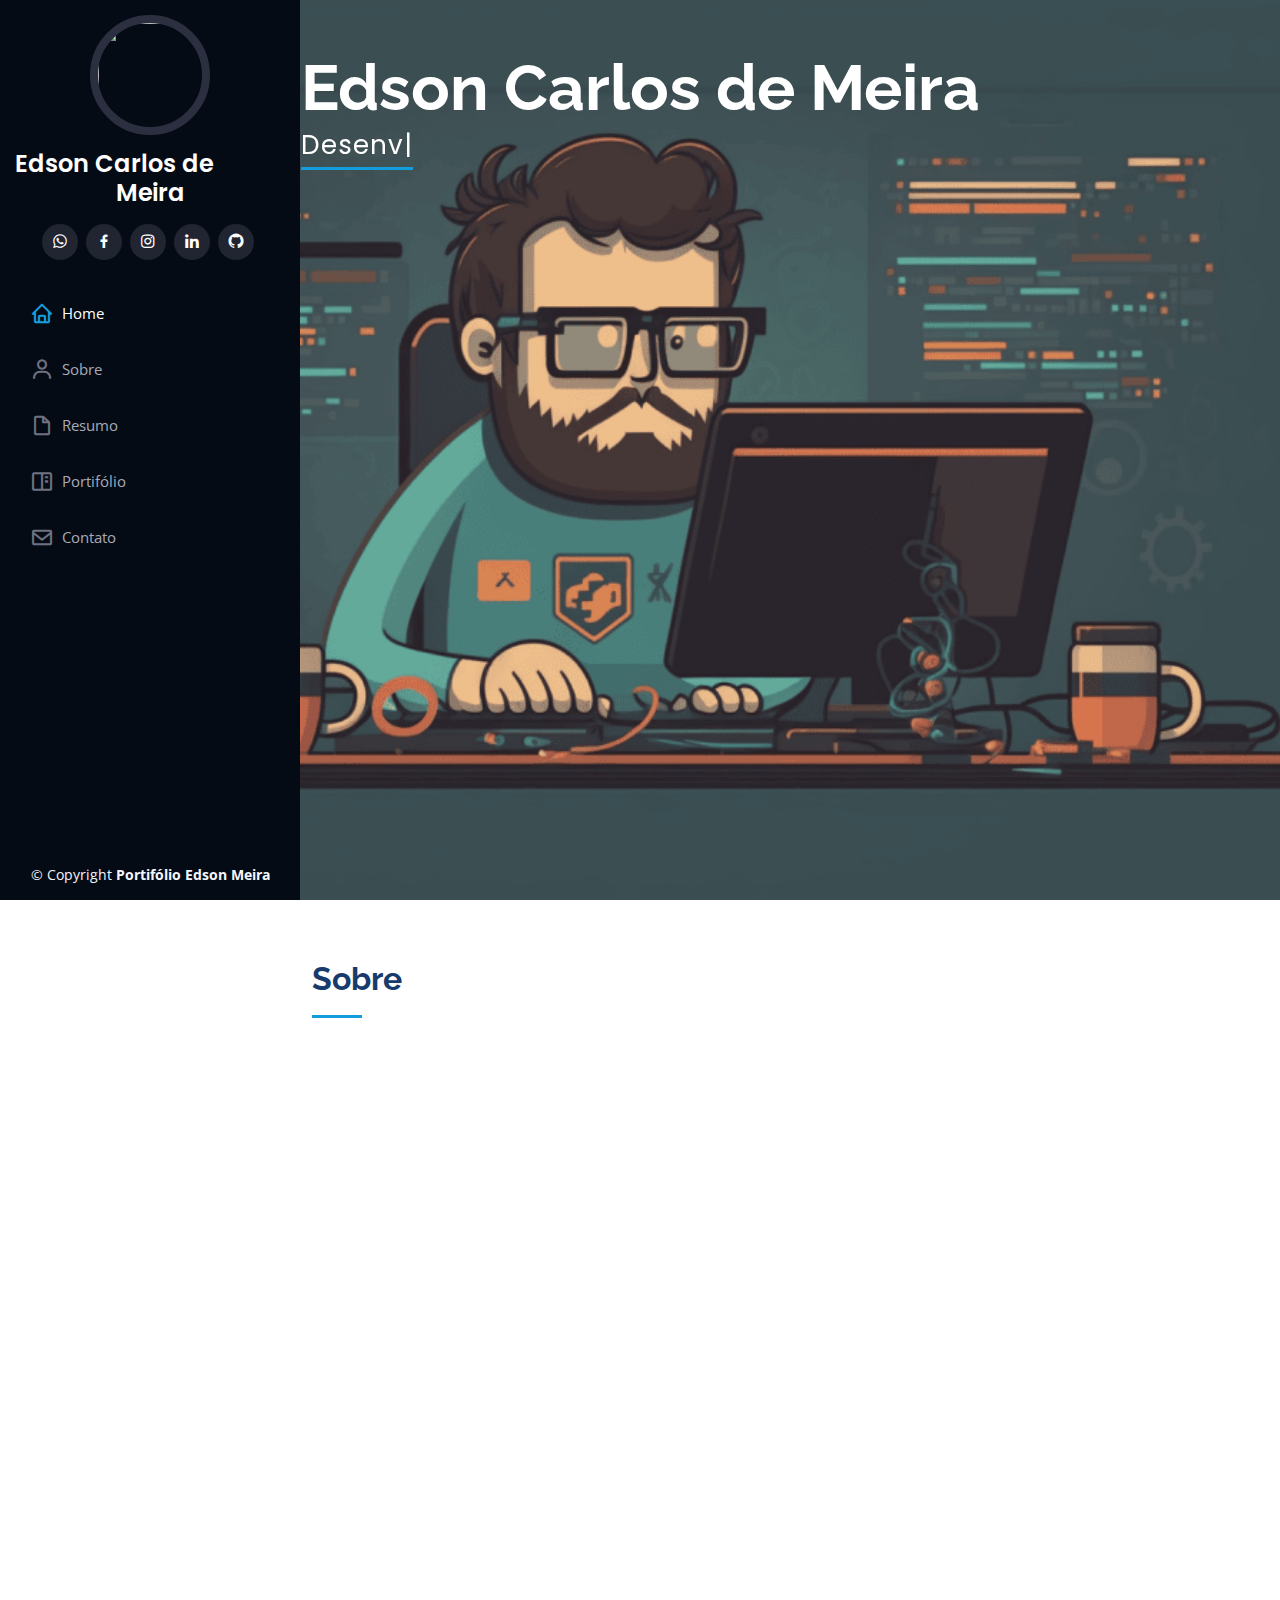
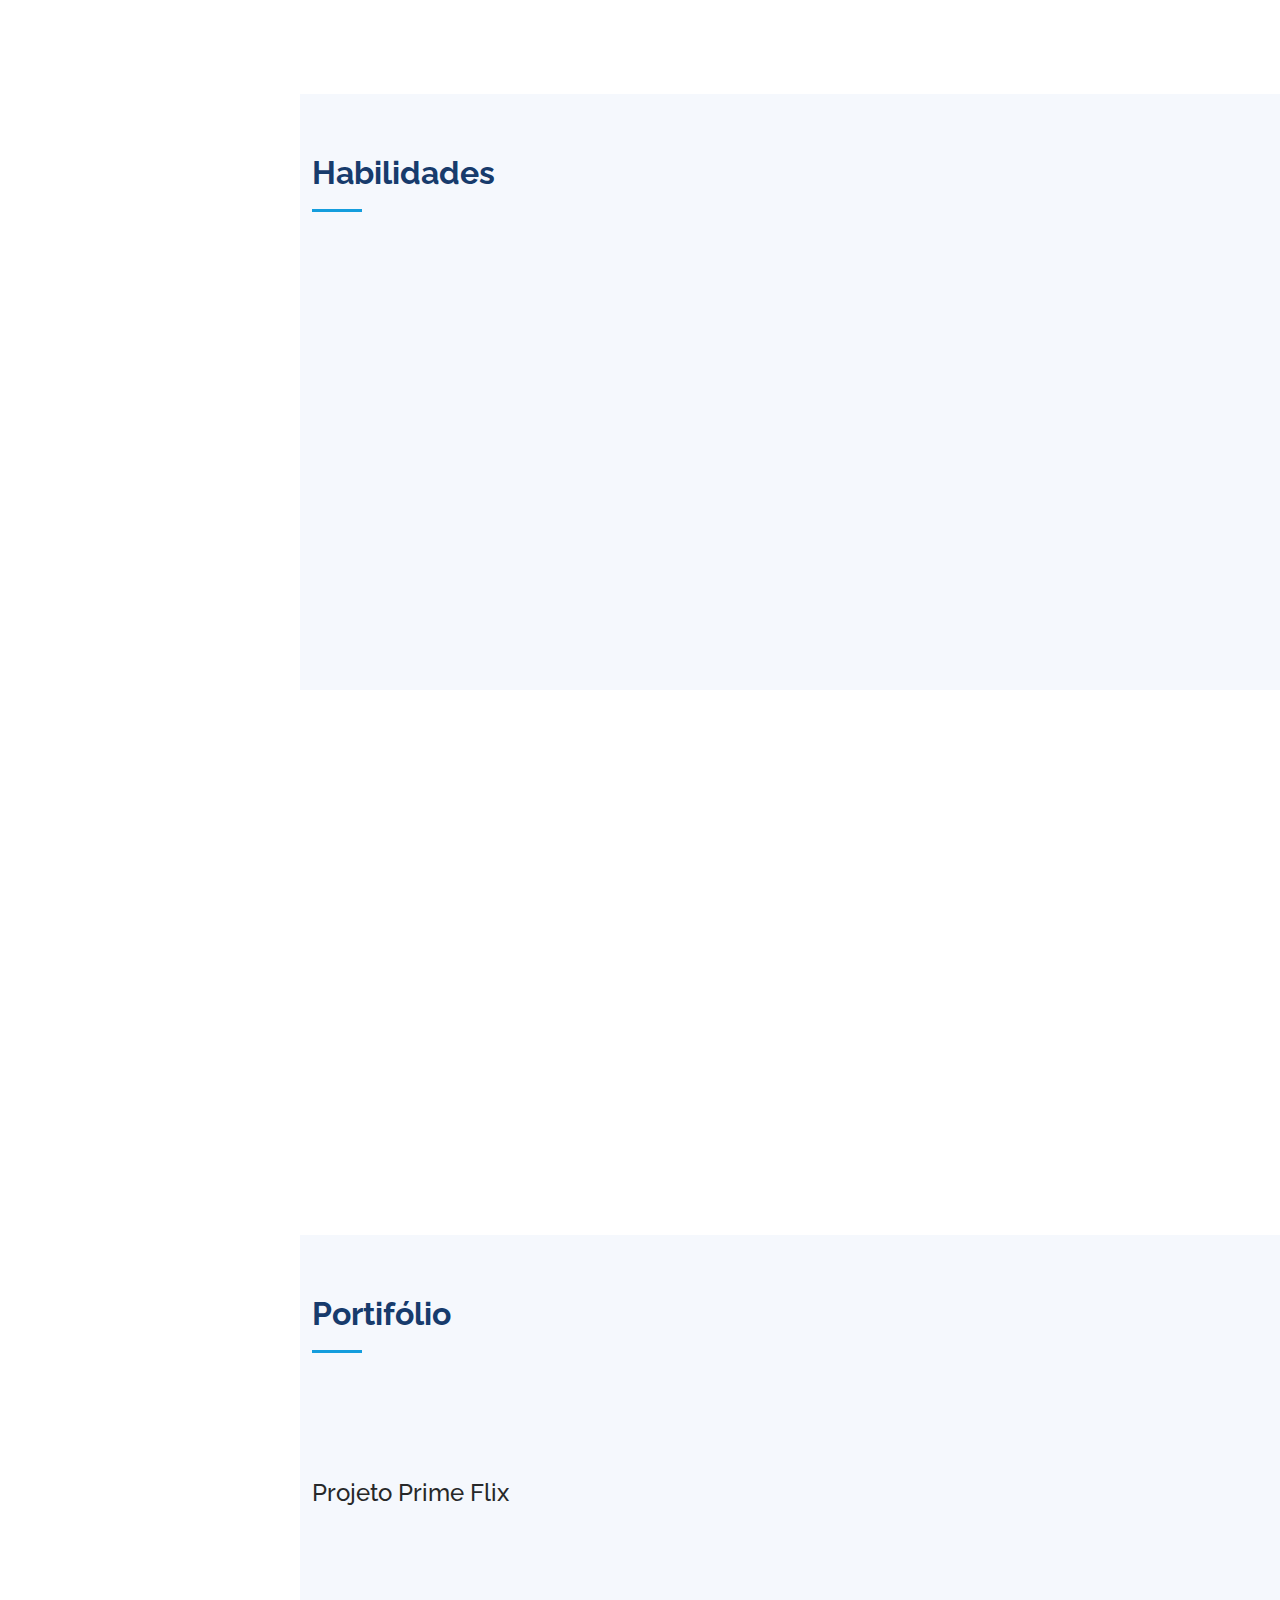
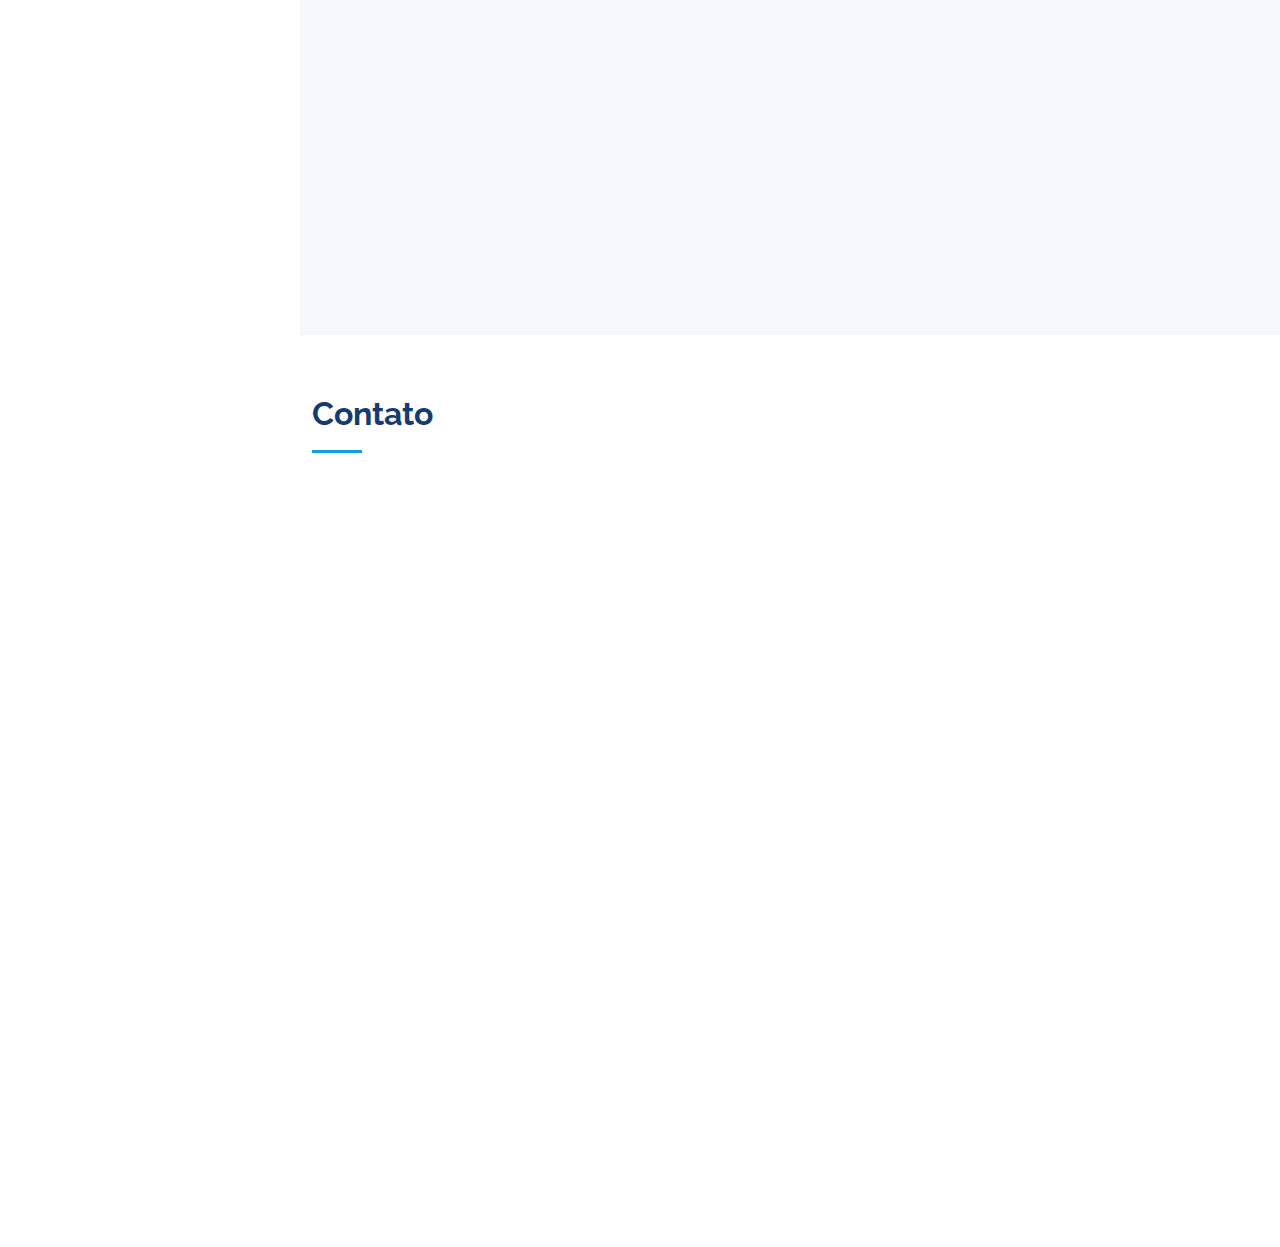
==== index.html @ d5e9c01f "Ajustes em textos" ====
<!DOCTYPE html>
<html lang="pt-br">

<head>
  <meta charset="utf-8">
  <meta content="width=device-width, initial-scale=1.0" name="viewport">

  <title>iPortifólio Bootstrap Template - Index</title>
  <meta content="" name="description">
  <meta content="" name="keywords">

  <!-- Favicons -->
  <link href="assets/img/favicon.png" rel="icon">
  <link href="assets/img/apple-touch-icon.png" rel="apple-touch-icon">

  <!-- Google Fonts -->
  <link
    href="https://fonts.googleapis.com/css?family=Open+Sans:300,300i,400,400i,600,600i,700,700i|Raleway:300,300i,400,400i,500,500i,600,600i,700,700i|Poppins:300,300i,400,400i,500,500i,600,600i,700,700i"
    rel="stylesheet">
  <link rel="stylesheet" href="https://maxcdn.bootstrapcdn.com/bootstrap/4.5.2/css/bootstrap.min.css">
  <link rel="stylesheet" href="https://cdnjs.cloudflare.com/ajax/libs/font-awesome/6.0.0-beta3/css/all.min.css"
    integrity="sha512-Wxgt1dE8tW5HxjRQQT/0wlGRUhC/4P5EAz/dEeFU/E9jMtEKKzZ7oqyf4aXfcO+q/UHGRXW9tPmjA4zDsJND0A=="
    crossorigin="anonymous" />

  <script src="https://code.jquery.com/jquery-3.5.1.slim.min.js"></script>
  <script src="https://cdn.jsdelivr.net/npm/@popperjs/core@2.9.2/dist/umd/popper.min.js"></script>
  <script src="https://stackpath.bootstrapcdn.com/bootstrap/4.5.2/js/bootstrap.min.js"></script>

  <!-- Vendor CSS Files -->
  <link href="assets/vendor/aos/aos.css" rel="stylesheet">
  <link href="assets/vendor/bootstrap/css/bootstrap.min.css" rel="stylesheet">
  <link href="assets/vendor/bootstrap-icons/bootstrap-icons.css" rel="stylesheet">
  <link href="assets/vendor/boxicons/css/boxicons.min.css" rel="stylesheet">
  <link href="assets/vendor/glightbox/css/glightbox.min.css" rel="stylesheet">
  <link href="assets/vendor/swiper/swiper-bundle.min.css" rel="stylesheet">
  <link rel="stylesheet" href="https://cdnjs.cloudflare.com/ajax/libs/font-awesome/6.0.0-beta3/css/all.min.css"
    integrity="sha512-Wxgt1dE8tW5HxjRQQT/0wlGRUhC/4P5EAz/dEeFU/E9jMtEKKzZ7oqyf4aXfcO+q/UHGRXW9tPmjA4zDsJND0A=="
    crossorigin="anonymous" />

  <!-- Template Main CSS File -->
  <link href="assets/css/style.css" rel="stylesheet">

  <!-- =======================================================
  * Template Name: iPortifólio
  * Updated: Mar 10 2023 with Bootstrap v5.2.3
  * Template URL: https://bootstrapmade.com/iportfolio-bootstrap-portfolio-websites-template/
  * Author: BootstrapMade.com
  * License: https://bootstrapmade.com/license/
  ======================================================== -->
</head>

<body>

  <!-- ======= Mobile nav toggle button ======= -->
  <i class="bi bi-list mobile-nav-toggle d-xl-none"></i>

  <!-- ======= Header ======= -->
  <header id="header">
    <div class="d-flex flex-column">

      <div class="profile">
        <a href="index.html">
          <img src="assets/img/profile-img.jpg" alt="" class="img-fluid rounded-circle">
          <h1 class="text-light"><a href="index.html">Edson Carlos de Meira</a></h1>
          <div class="social-links mt-3 text-center">
            <a href="https://api.whatsapp.com/send?phone=5515996141027" target="_blank" class="whatsapp"><i
                class="bx bxl-whatsapp"></i></a>
            <a href="https://www.facebook.com/mariaromana.dasilva/" target="_blank" class="facebook"><i
                class="bx bxl-facebook"></i></a>
            <a href="https://www.instagram.com/mariaromana.dasilva/" target="_blank" class="instagram"><i
                class="bx bxl-instagram"></i></a>
            <a href="https://www.linkedin.com/in/edson-meira-136188192/" target="_blank" class="linkedin"><i
                class="bx bxl-linkedin"></i></a>
            <a href="https://github.com/dev-edson2020/" target="_blank" class="github"><i class="bx bxl-github"></i></a>
          </div>
      </div>

      <nav id="navbar" class="nav-menu navbar">
        <ul>
          <li><a href="#hero" class="nav-link scrollto active"><i class="bx bx-home"></i> <span>Home</span></a></li>
          <li><a href="#about" class="nav-link scrollto"><i class="bx bx-user"></i> <span>Sobre</span></a></li>
          <li><a href="#resume" class="nav-link scrollto"><i class="bx bx-file-blank"></i> <span>Resumo</span></a></li>
          <li><a href="#portfolio" class="nav-link scrollto"><i class="bx bx-book-content"></i>
              <span>Portifólio</span></a></li>
          <li><a href="#contact" class="nav-link scrollto"><i class="bx bx-envelope"></i> <span>Contato</span></a></li>
        </ul>
      </nav><!-- .nav-menu -->
    </div>
  </header><!-- End Header -->

  <!-- ======= Hero Section ======= -->
  <section id="hero" class="d-flex flex-column align-items-center">
    <div class="hero-container" data-aos="fade-in">
      <h1>Edson Carlos de Meira</h1>
      <p><span class="typed"
          data-typed-items="Desenvolvedor FullStack, Com as Ténologias Angular, Java, Spring Boot"></span></p>
    </div>
  </section><!-- End Hero -->

  <main id="main">

    <!-- ======= About Section ======= -->
    <section id="about" class="about">
      <div class="container">

        <div class="section-title">
          <h2>Sobre</h2>
        </div>

        <div class="row">
          <div class="col-lg-4" data-aos="fade-right">
            <img src="assets/img/profile-img.jpg" class="img-fluid" alt="">
          </div>
          <div class="col-lg-8 pt-4 pt-lg-0 content" data-aos="fade-left">
            <h3>Analista de Sistemas</h3>
            <p class="fst-italic">
              Sou um entusiasta incansável por aprendizado, sempre buscando absorver as últimas tecnologias e aprimorar
              minhas habilidades. Com uma atitude proativa e eficiência comprovada, destaco-me como um desenvolvedor
              altamente motivado, pronto para enfrentar os desafios mais complexos.
              Minha expertise se concentra no universo Angular, onde possuo um conhecimento abrangente dos principais
              conceitos, desde módulos e componentes até serviços, diretivas e roteamento. Além disso, solidifico meu
              aprendizado por meio de projetos práticos, garantindo uma compreensão prática e uma capacidade comprovada
              de aplicar os conhecimentos adquiridos.
              Ao longo de minha jornada, tive a oportunidade de trabalhar colaborativamente em equipes, contribuindo
              para o sucesso de projetos de desenvolvimento. Minha habilidade de trabalhar com eficiência em ambientes
              colaborativos é evidenciada pela minha experiência sólida com sistemas de controle de versão, notadamente
              o Git.
            </p>
            <div class="row">
              <div class="col-lg-6">
                <ul>
                  <li><i class="bi bi-chevron-right"></i> <strong>Data Nascimento:</strong> <span>12/02/1980</span></li>
                  <li><i class="bi bi-chevron-right"></i> <strong>Telefone:</strong> <span>+55 15 99614-1027</span></li>
                  <li><i class="bi bi-chevron-right"></i> <strong>Cidade:</strong> <span>Angatuba/SP</span></li>
                </ul>
              </div>
              <div class="col-lg-6">
                <ul>
                  <li><i class="bi bi-chevron-right"></i> <strong>Formação:</strong> <span>Análista de Sistemas</span>
                  </li>
                  <li><i class="bi bi-chevron-right"></i> <strong>Email:</strong> <span>edsonanga@hotmail.com</span>
                  </li>
                  <li><i class="bi bi-chevron-right"></i> <strong>Freelance:</strong> <span>Disponível</span></li>
                </ul>
              </div>
            </div>
          </div>
        </div>

      </div>
    </section><!-- End About Section -->

    <!-- ======= Facts Section ======= -->
    <section id="facts" class="facts">
      <div class="container">
      </div>
    </section><!-- End Facts Section -->

    <!-- ======= Skills Section ======= -->
    <section id="skills" class="skills section-bg">
      <div class="container">
        <div class="section-title">
          <h2>Habilidades</h2>
        </div>
        <div class="row skills-content text-center">
          <div class="col-lg-3 mb-5" data-aos="fade-up">
            <div class="icon-box">
              <div class="icon"><i class="bx bxl-html5 bx-lg"></i></div>
              <h4 class="title">HTML</h4>
            </div>
          </div>
          <div class="col-lg-3 mb-5" data-aos="fade-up" data-aos-delay="100">
            <div class="icon-box">
              <div class="icon"><i class="bx bxl-css3 bx-lg"></i></div>
              <h4 class="title">CSS</h4>
            </div>
          </div>
          <div class="col-lg-3 mb-5" data-aos="fade-up" data-aos-delay="200">
            <div class="icon-box">
              <div class="icon"><i class="bx bxl-javascript bx-lg"></i></div>
              <h4 class="title">JavaScript</h4>
            </div>
          </div>
          <div class="col-lg-3 mb-5" data-aos="fade-up" data-aos-delay="300">
            <div class="icon-box">
              <div class="icon"><i class="bx bxl-c-plus-plus bx-lg"></i></div>
              <h4 class="title">C#</h4>
            </div>
          </div>
          <div class="col-lg-3 mb-5" data-aos="fade-up" data-aos-delay="400">
            <div class="icon-box">
              <div class="icon"><i class="bx bxl-java bx-lg"></i></div>
              <h4 class="title">JAVA</h4>
            </div>
          </div>
          <div class="col-lg-3 mb-5" data-aos="fade-up" data-aos-delay="500">
            <div class="icon-box">
              <div class="icon"><i class="bx bxl-typescript bx-lg"></i></div>
              <h4 class="title">TypeScript</h4>
            </div>
          </div>
          <div class="col-lg-3 mb-5" data-aos="fade-up" data-aos-delay="600">
            <div class="icon-box">
              <div class="icon"><i class="bx bxl-angular bx-lg"></i></div>
              <h4 class="title">Angular</h4>
            </div>
          </div>
          <div class="col-lg-3 mb-5" data-aos="fade-up" data-aos-delay="700">
            <div class="icon-box">
              <div class="icon"><i class="bx bxl-nodejs bx-lg"></i></div>
              <h4 class="title">NODE JS</h4>
            </div>
          </div>
          <div class="col-lg-3 mb-6" data-aos="fade-up" data-aos-delay="300">
            <div class="icon-box">
              <div class="icon"><i class="bx bxl-react bx-lg"></i></div>
              <h4 class="title">React</h4>
            </div>
          </div>
          <div class="col-lg-3 mb-6" data-aos="fade-up" data-aos-delay="200">
            <div class="icon-box">
              <div class="icon"><i class="bx bxl-docker bx-lg"></i></div>
              <h4 class="title">Docker</h4>
            </div>
          </div>
          <div class="col-lg-3 mb-6" data-aos="fade-up" data-aos-delay="700">
            <div class="icon-box">
              <div class="icon"><img src="assets/img/postgres1.png" alt="" style="width: 50px; height: 50px;"></div>
              <h4 class="title">PostgreSQL</h4>
            </div>
          </div>
          <div class="col-lg-3 mb-6" data-aos="fade-up" data-aos-delay="700">
            <div class="icon-box">
              <div class="icon" style="font-size: 2.5rem;"><i class="bi bi-database-fill"></i></div>
              <h4 class="title">Oracle</h4>
            </div>
          </div>
        </div>
    </section><!-- End Skills Section -->


    <!-- ======= Resume Section ======= -->
    <section id="resume" class="resume">
      <div class="container">

        <div class="row">
          <div class="col-lg-12" data-aos="fade-up" data-aos-delay="100">
            <h3 class="resume-title">Experiência Profissional</h3>
            <div class="resume-item">
              <h4>Desenvolvedor Junior Fullstack</h4>
              <h5>2024 - Buscando novas oportunidades</h5>
              <p><em>Angatuba / SP </em></p>
              <ul>
                <li>Desenvolvedor de software altamente motivado com formação acadêmica em Análise e desenvolvimento de
                  sistemas e cursos extracurriculares abrangentes em diversas linguagens e tecnologias, incluindo Java,
                  C#, JavaScript, Spring Boot, Postgres, SQL, PL/SQL, Angular, React, Html, Css, Bootstrap e TypeScript.
                  Mais de 3 anos de experiência em desenvolvimento de software, com histórico comprovado de contribuição
                  para projetos bem-sucedidos. Profissional comprometido com a resolução de problemas, autodidata e
                  entusiasmado em aprender e evoluir.</li>
                <li>Participação ativa na equipe de desenvolvimento, contribuindo para o design e a produção de soluções
                  eficazes.</li>
                <li>Colaboração na avaliação de requisitos e na elaboração de propostas técnicas.</li>
                <li>Utilização eficiente de recursos para o desenvolvimento de projetos, garantindo entrega dentro do
                  prazo e orçamento.</li>
              </ul>
            </div>
          </div>
        </div>

      </div>
    </section><!-- End Resume Section -->

    <!-- ======= Portifólio Section ======= -->
    <section id="portfolio" class="portfolio section-bg">
      <div class="container">

        <div class="section-title">
          <h2>Portifólio</h2>
        </div>

        <div class="row" data-aos="fade-up">
          <div class="col-lg-12 d-flex justify-content-center">
            <ul id="portfolio-flters">
              <li data-filter="*" class="filter-active">Projetos</li>
            </ul>
          </div>
        </div>

        <h4>Projeto Prime Flix</h4>

        <div class="row portfolio-container" data-aos="fade-up" data-aos-delay="100">

          <div class="col-lg-6 col-md-6 portfolio-item filter-app">
            <div class="portfolio-wrap">
              <img src="assets/img/portfolio/portfolio-1.jpg" class="img-fluid" alt="">
              <div class="portfolio-links">
                <a href="projeto-filmes-edson-meira.netlify.app" data-gallery="portfolioGallery"
                  class="portfolio-lightbox" title="Projeto Prime Flix"><i class="bx bx-plus"></i></a>
                <a href="portfolio-details.html" title="Mais Detalhes"><i class="bx bx-link"></i></a>
              </div>
            </div>
          </div>


        </div>

      </div>
    </section><!-- End Portifólio Section -->

    <section id="contact" class="contact">
      <div class="container">

        <div class="section-title">
          <h2>Contato</h2>
        </div>
        <div class="row" data-aos="fade-in">
          <div class="col-lg-5 d-flex align-items-stretch">
            <div class="info">
              <div class="address">
                <i class="bi bi-geo-alt"></i>
                <h4>Localização:</h4>
                <p>Angatuba / SP</p>
              </div>

              <div class="email">
                <i class="bi bi-envelope"></i>
                <h4>Email:</h4>
                <p>edsonanga@hotmail.com</p>
              </div>

              <div class="phone">
                <i class="bi bi-phone"></i>
                <h4>Celular:</h4>
                <p>+55 15 99614-1027</p>
              </div>
            </div>
          </div>

          <div class="col-lg-7 mt-5 mt-lg-0 d-flex align-items-stretch">
            <form action="forms/contact.php" method="post" role="form" class="php-email-form">
              <div class="row">
                <div class="form-group col-md-6">
                  <label for="name">Seu Nome</label>
                  <input type="text" name="name" class="form-control" id="name" required>
                </div>
                <div class="form-group col-md-6">
                  <label for="name">Seu Email</label>
                  <input type="email" class="form-control" name="email" id="email" required>
                </div>
              </div>
              <div class="form-group">
                <label for="name">Assunto</label>
                <input type="text" class="form-control" name="subject" id="subject" required>
              </div>
              <div class="form-group">
                <label for="name">Mensagem</label>
                <textarea class="form-control" name="message" rows="10" required></textarea>
              </div>
              <div class="my-3">
                <div class="loading">Loading</div>
                <div class="error-message"></div>
                <div class="sent-message">Sua mensagem foi enviada com sucesso!</div>
              </div>
              <div class="text-center"><button type="submit">Enviar Mensagem</button></div>
            </form>
          </div>

        </div>

      </div>
    </section><!-- End Contact Section -->

  </main><!-- End #main -->

  <!-- ======= Footer ======= -->
  <footer id="footer">
    <div class="container">
      <div class="copyright">
        &copy; Copyright <strong><span>Portifólio Edson Meira</span></strong>
      </div>
    </div>
  </footer><!-- End  Footer -->

  <a href="#" class="back-to-top d-flex align-items-center justify-content-center"><i
      class="bi bi-arrow-up-short"></i></a>

  <!-- Vendor JS Files -->
  <script src="assets/vendor/purecounter/purecounter_vanilla.js"></script>
  <script src="assets/vendor/aos/aos.js"></script>
  <script src="assets/vendor/bootstrap/js/bootstrap.bundle.min.js"></script>
  <script src="assets/vendor/glightbox/js/glightbox.min.js"></script>
  <script src="assets/vendor/isotope-layout/isotope.pkgd.min.js"></script>
  <script src="assets/vendor/swiper/swiper-bundle.min.js"></script>
  <script src="assets/vendor/typed.js/typed.min.js"></script>
  <script src="assets/vendor/waypoints/noframework.waypoints.js"></script>
  <script src="assets/vendor/php-email-form/validate.js"></script>

  <!-- Template Main JS File -->
  <script src="assets/js/main.js"></script>

</body>

</html>
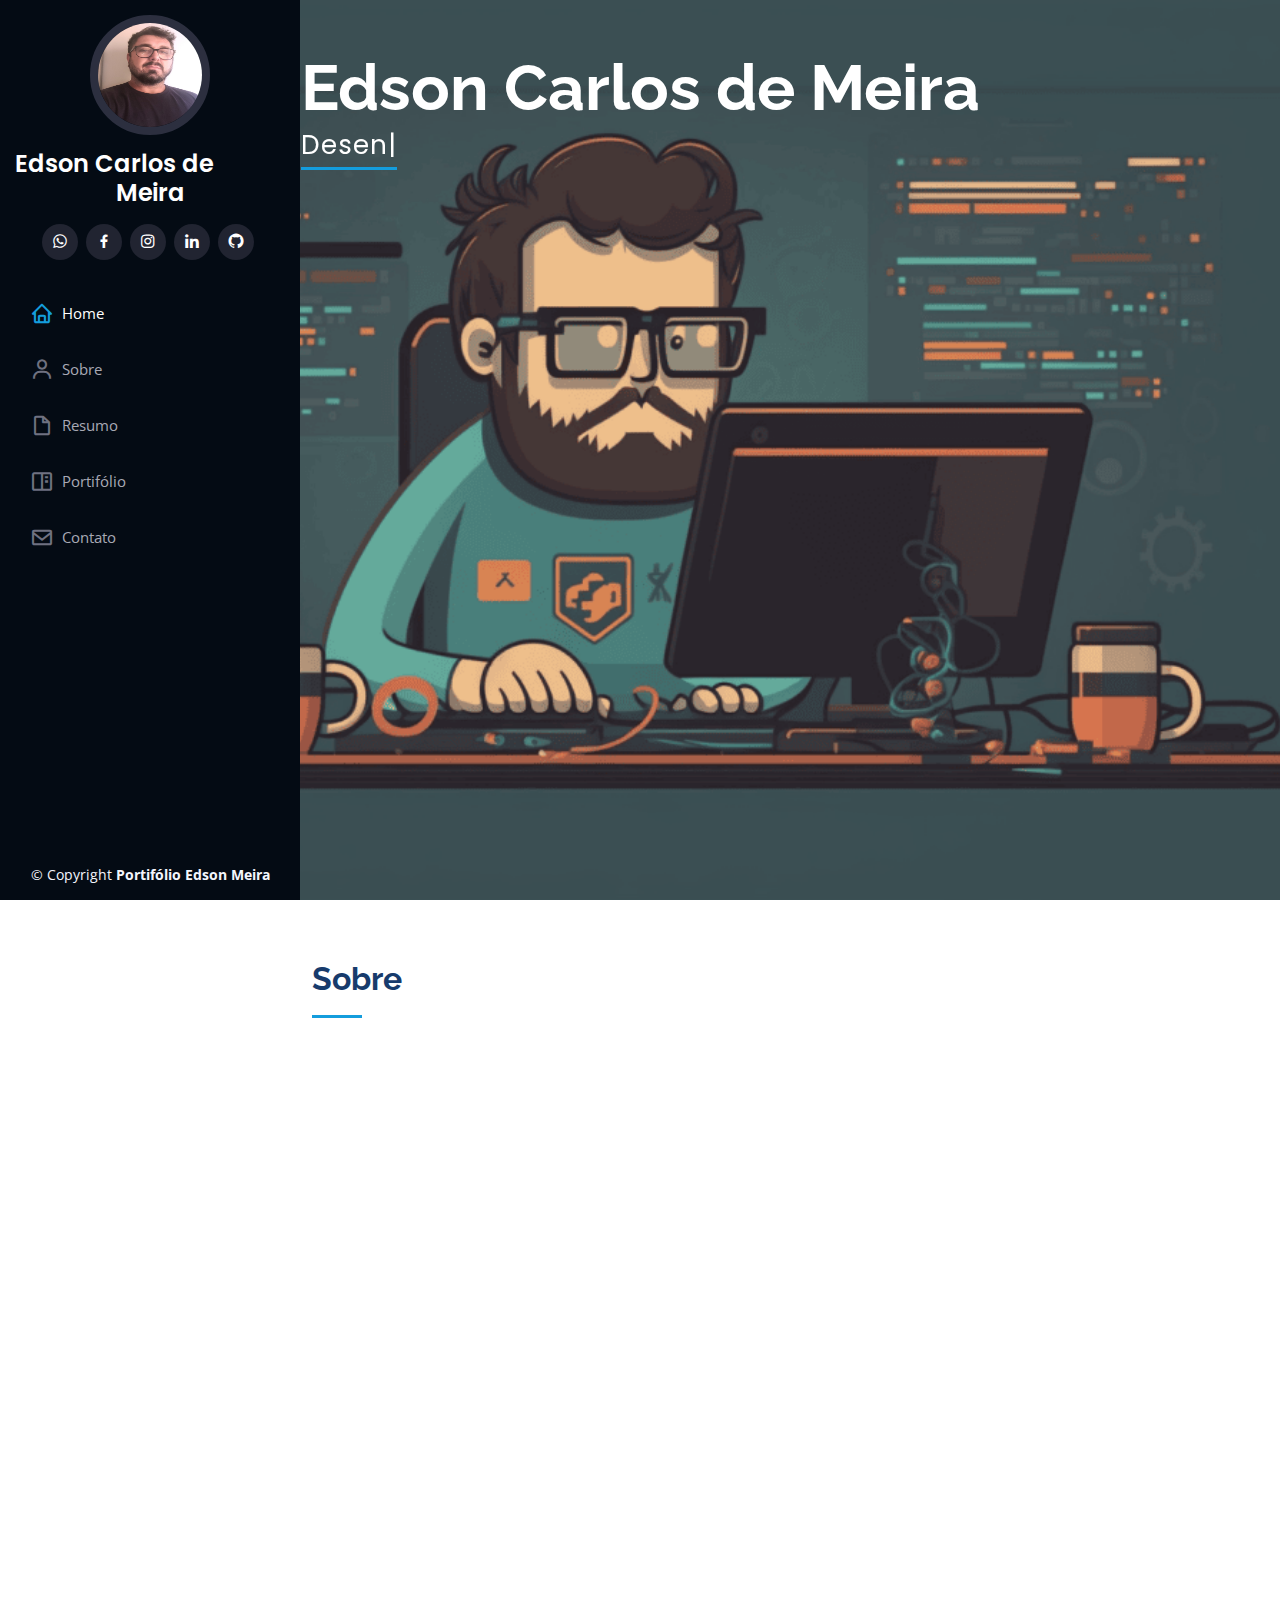
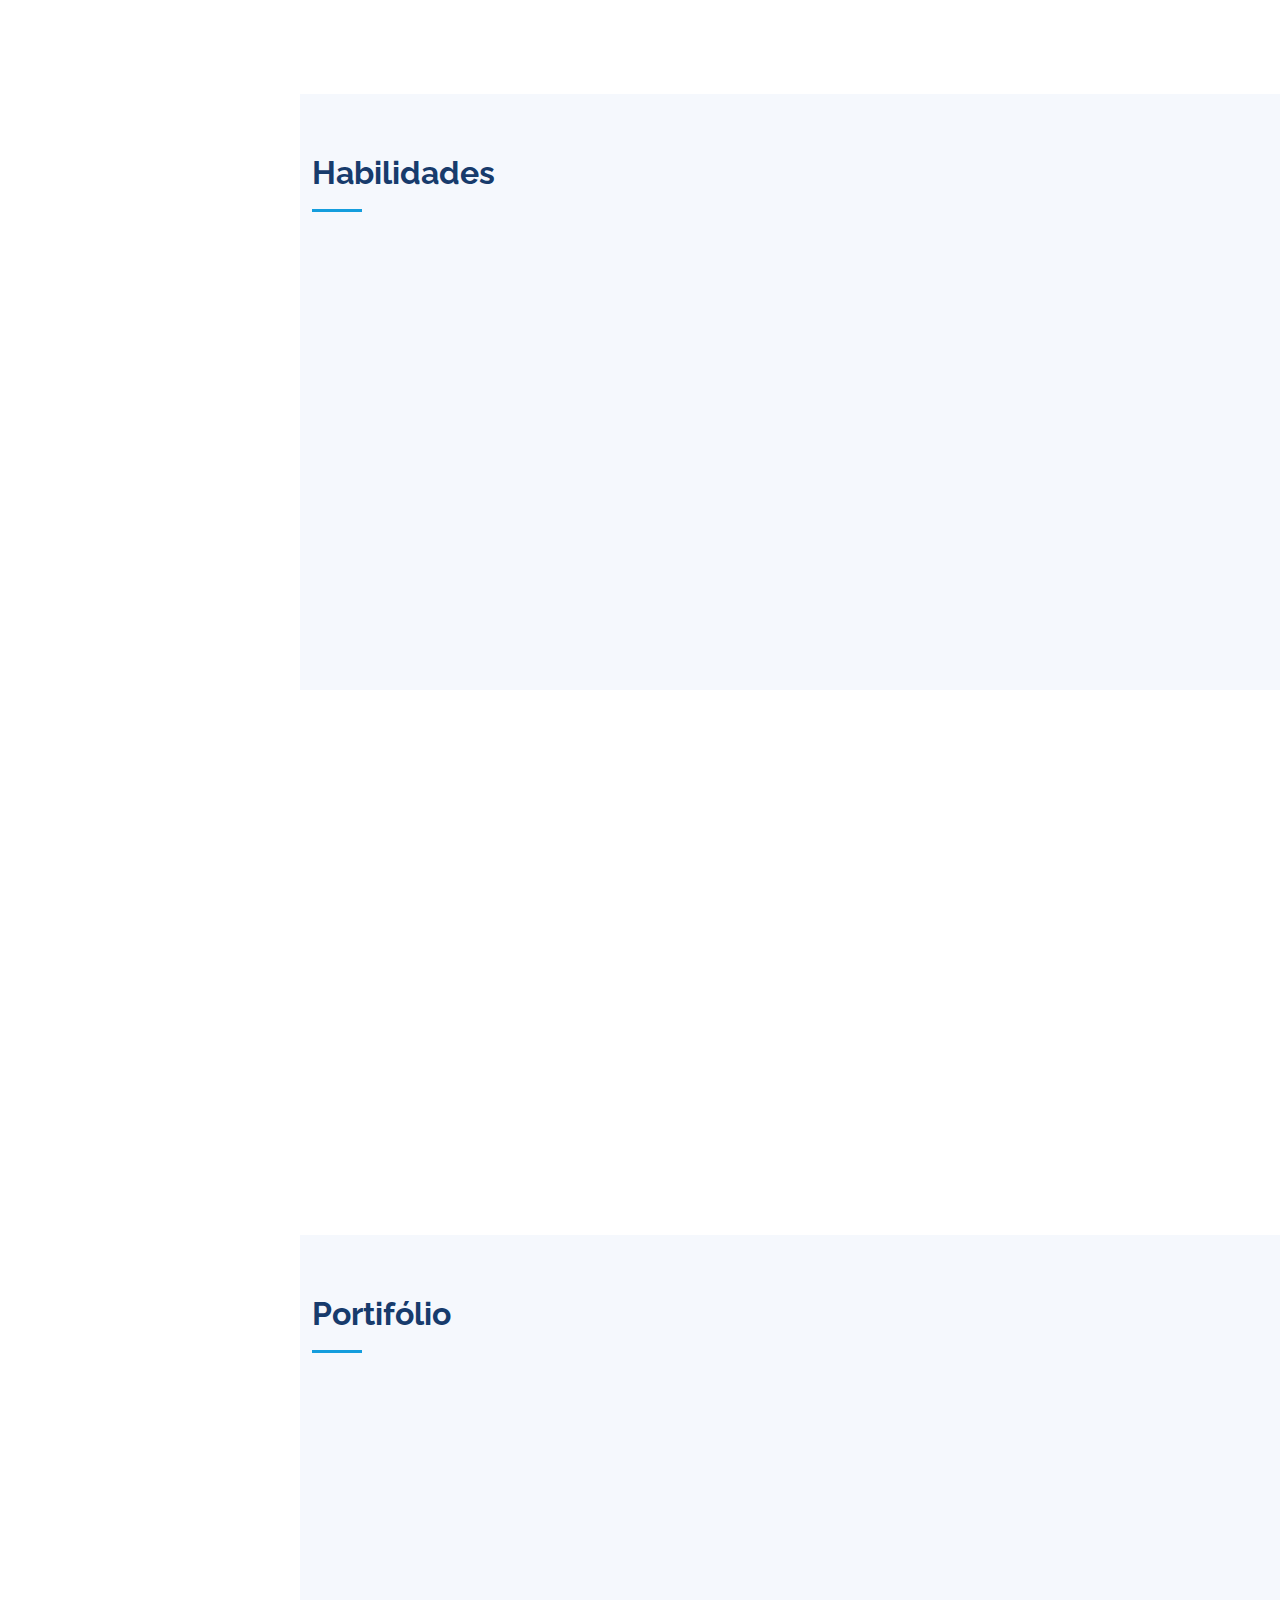
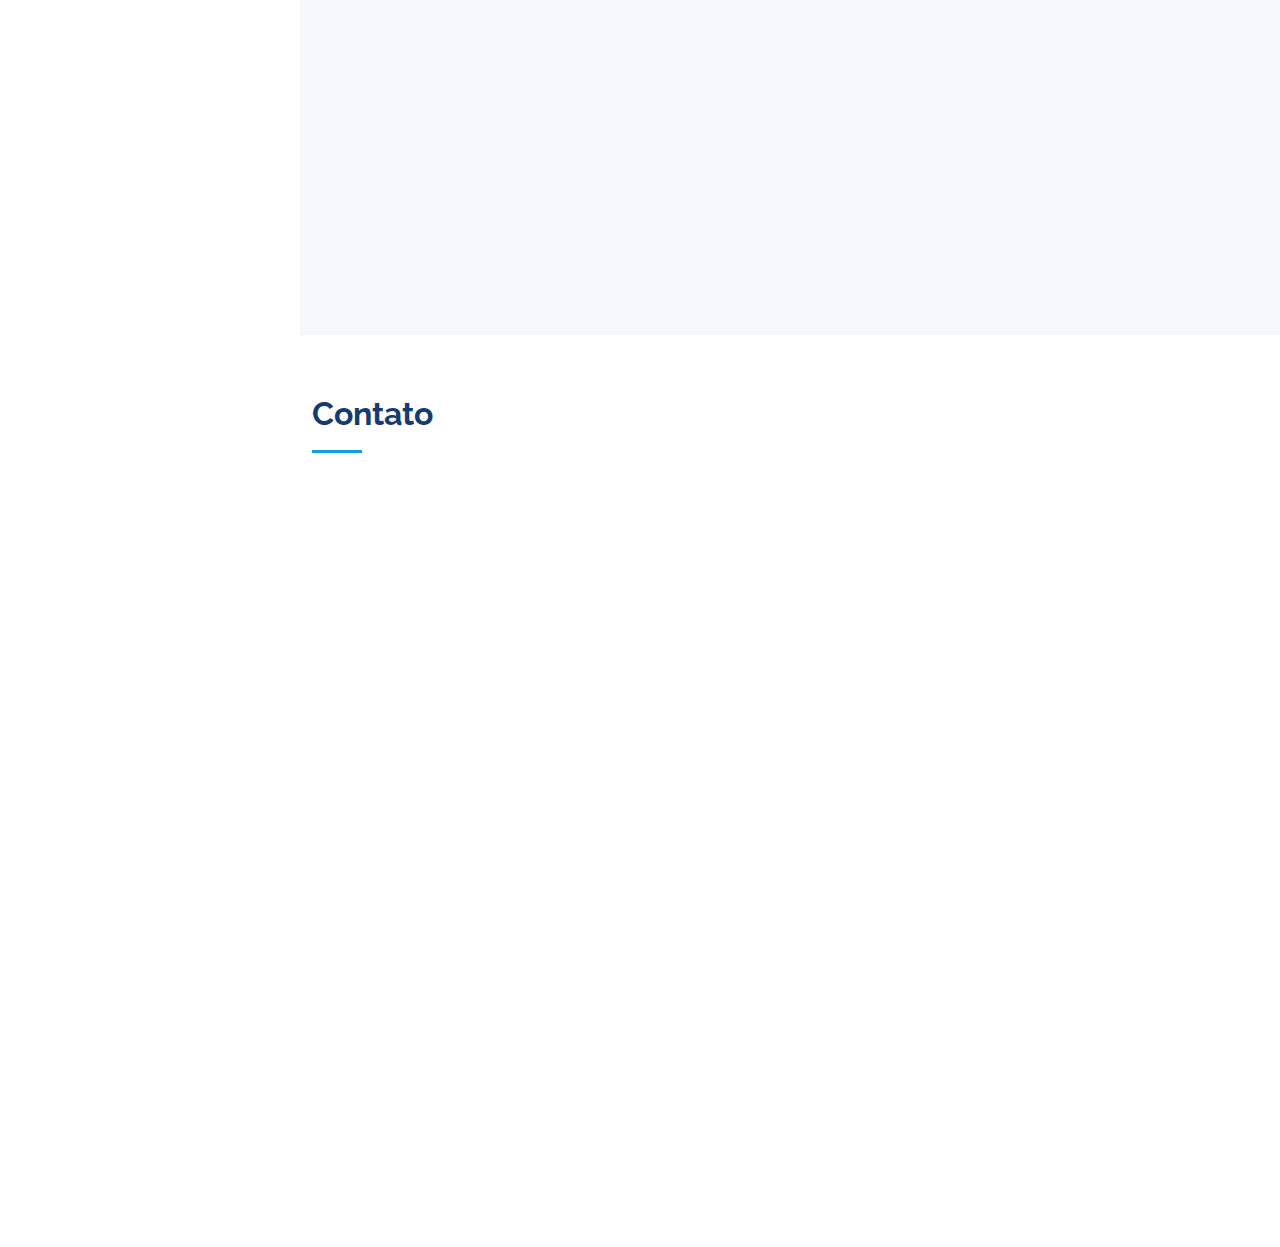
==== commit a88e1657: "Adicionsndo projeto chamados" ====
--- a/index.html
+++ b/index.html
@@ -270,42 +270,52 @@
       </div>
     </section><!-- End Resume Section -->
 
-    <!-- ======= Portifólio Section ======= -->
-    <section id="portfolio" class="portfolio section-bg">
-      <div class="container">
-
-        <div class="section-title">
-          <h2>Portifólio</h2>
-        </div>
-
-        <div class="row" data-aos="fade-up">
-          <div class="col-lg-12 d-flex justify-content-center">
-            <ul id="portfolio-flters">
-              <li data-filter="*" class="filter-active">Projetos</li>
-            </ul>
-          </div>
-        </div>
-
+  <!-- ======= Portifólio Section ======= -->
+<section id="portfolio" class="portfolio section-bg">
+  <div class="container">
+    <div class="section-title">
+      <h2>Portifólio</h2>
+    </div>
+    <div class="row" data-aos="fade-up">
+      <div class="col-lg-12 d-flex justify-content-center">
+        <ul id="portfolio-flters">
+          <li data-filter="*" class="filter-active">Projetos</li>
+        </ul>
+      </div>
+    </div>
+    <div class="row" data-aos="fade-up" data-aos-delay="100">
+      <div class="col-lg-6">
         <h4>Projeto Prime Flix</h4>
-
-        <div class="row portfolio-container" data-aos="fade-up" data-aos-delay="100">
-
-          <div class="col-lg-6 col-md-6 portfolio-item filter-app">
+        <div class="row portfolio-container">
+          <div class="col-lg-12 col-md-12 portfolio-item filter-app">
             <div class="portfolio-wrap">
-              <img src="assets/img/portfolio/portfolio-1.jpg" class="img-fluid" alt="">
+              <img src="assets/img/portfolio/portfolio-1.jpg" class="img-fluid portfolio-img" alt="">
               <div class="portfolio-links">
-                <a href="projeto-filmes-edson-meira.netlify.app" data-gallery="portfolioGallery"
-                  class="portfolio-lightbox" title="Projeto Prime Flix"><i class="bx bx-plus"></i></a>
+                <a href="projeto-filmes-edson-meira.netlify.app" data-gallery="portfolioGallery" class="portfolio-lightbox" title="Projeto Prime Flix"><i class="bx bx-plus"></i></a>
                 <a href="portfolio-details.html" title="Mais Detalhes"><i class="bx bx-link"></i></a>
               </div>
             </div>
           </div>
-
-
-        </div>
-
-      </div>
-    </section><!-- End Portifólio Section -->
+        </div>
+      </div>      
+      <div class="col-lg-6">
+        <h4>Projeto Chamados</h4>
+        <div class="row portfolio-container">
+          <div class="col-lg-12 col-md-12 portfolio-item filter-app">
+            <div class="portfolio-wrap">
+              <img src="assets/img/portfolio/portfolio-2.jpg" class="img-fluid portfolio-img" alt="">
+              <div class="portfolio-links">
+                <a href="projeto-filmes-edson-meira.netlify.app" data-gallery="portfolioGallery" class="portfolio-lightbox" title="Projeto Prime Flix"><i class="bx bx-plus"></i></a>
+                <a href="portfolio-details.html" title="Mais Detalhes"><i class="bx bx-link"></i></a>
+              </div>
+            </div>
+          </div>
+        </div>
+      </div>
+    </div>
+  </div>  
+</section><!-- End Portifólio Section -->
+
 
     <section id="contact" class="contact">
       <div class="container">
--- a/assets/css/style.css
+++ b/assets/css/style.css
@@ -13,6 +13,11 @@
   font-family: "Open Sans", sans-serif;
   color: #272829;
 }
+
+  .portfolio-img {
+    width: 100%; /* Define a largura para 100% para que todas as imagens tenham o mesmo tamanho */
+    height: auto; /* Define a altura como automática para manter a proporção */
+  }
 
 a {
   color: #149ddd;
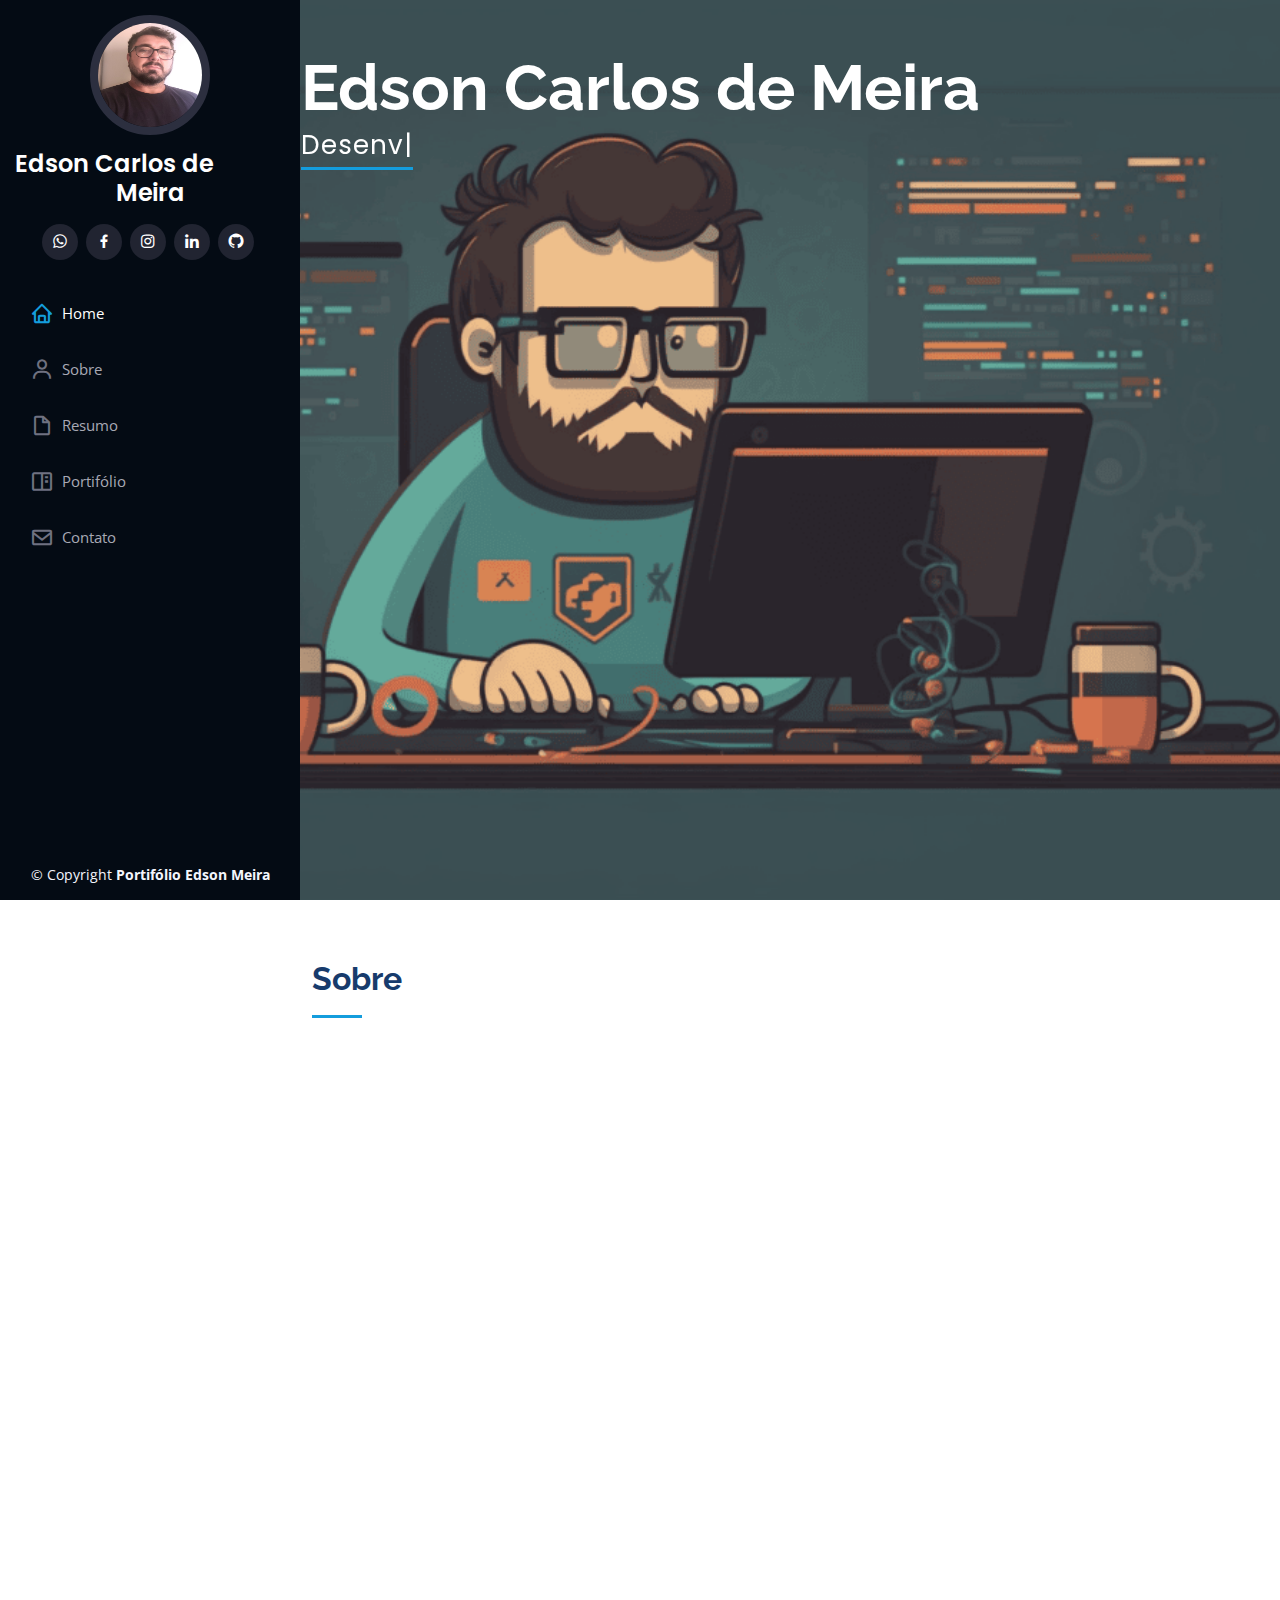
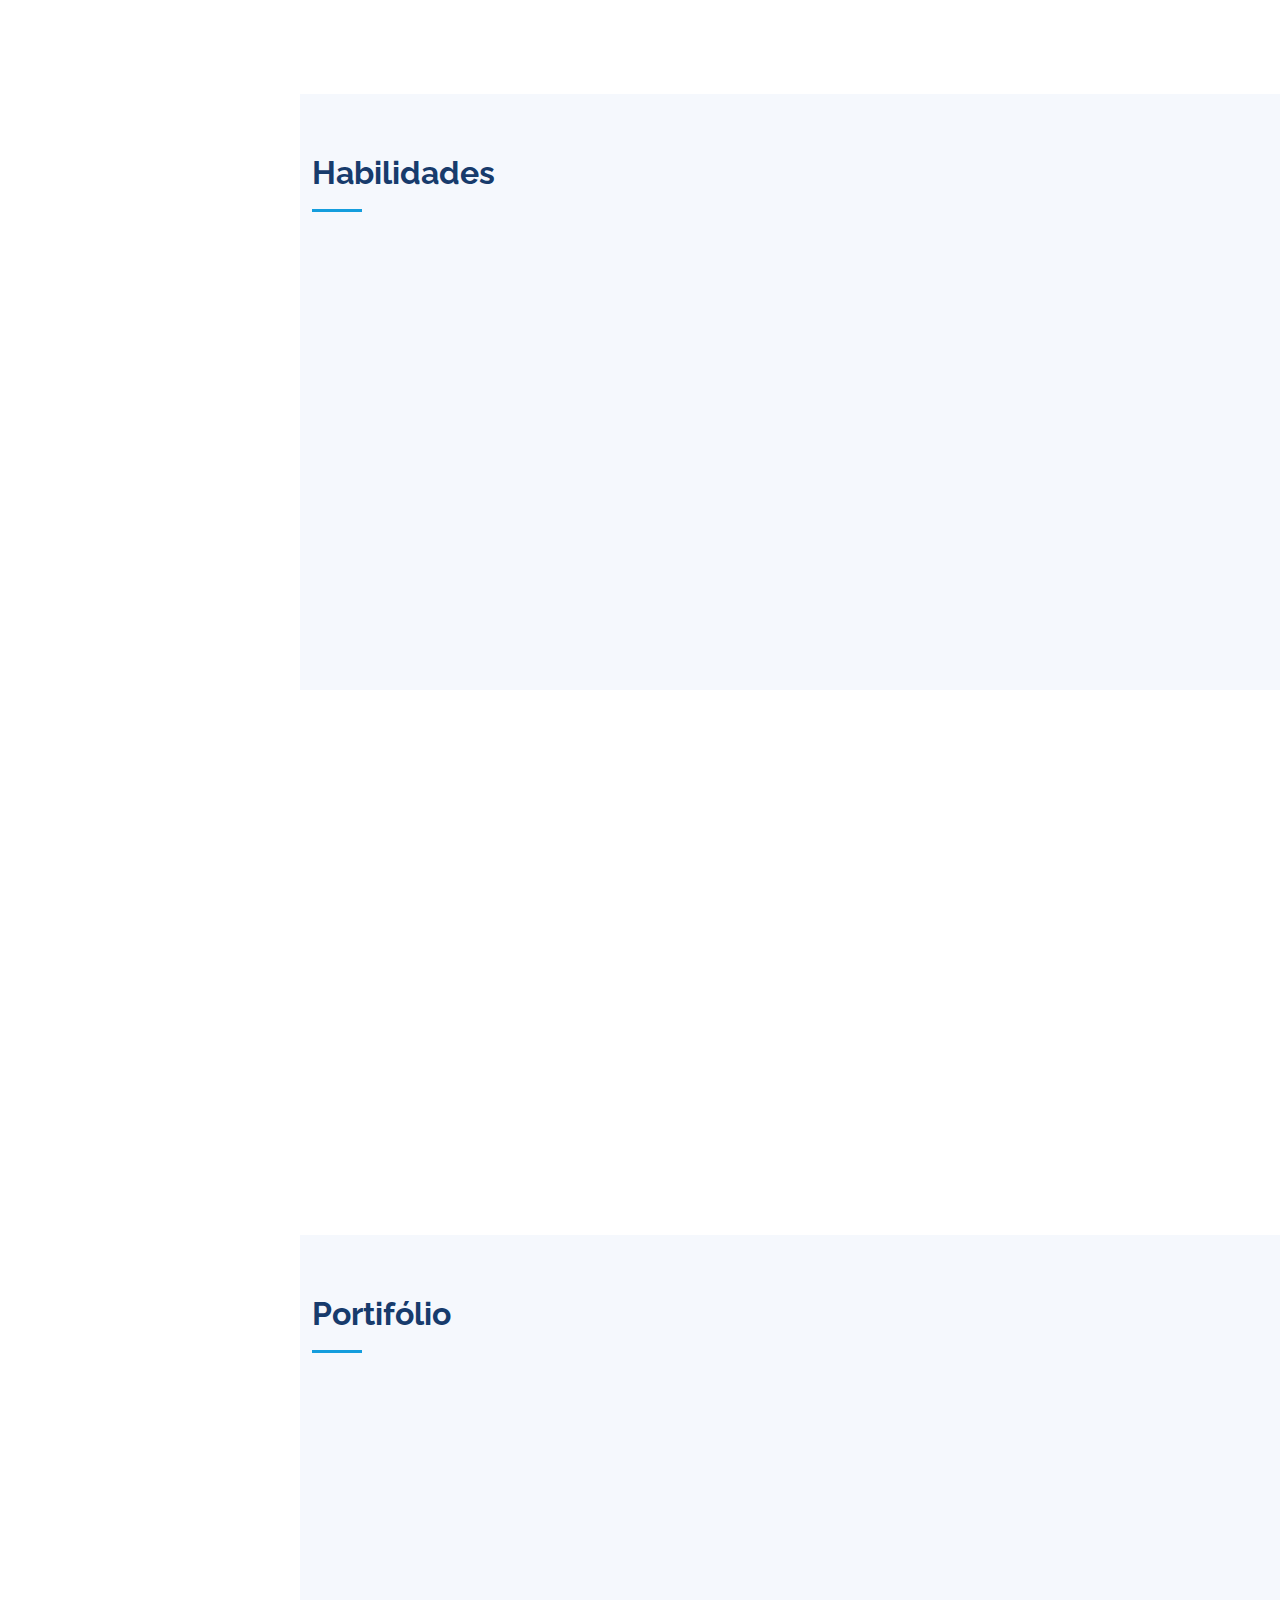
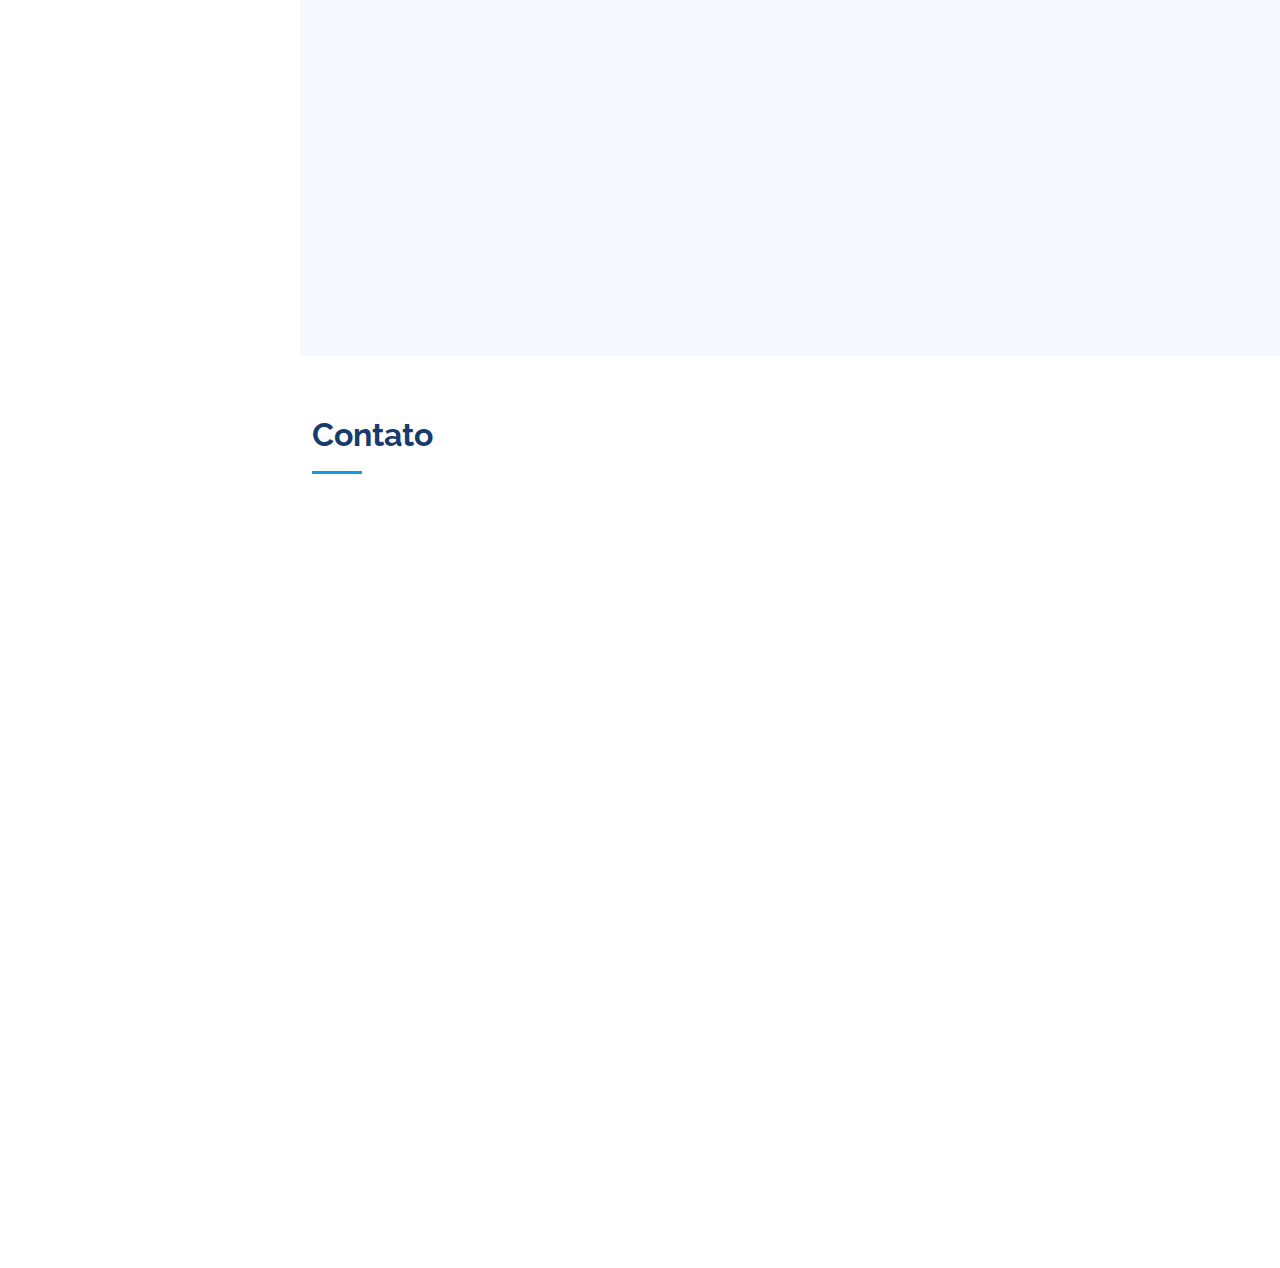
==== commit ae634cd5: "Ajustando links" ====
--- a/index.html
+++ b/index.html
@@ -292,7 +292,7 @@
               <img src="assets/img/portfolio/portfolio-1.jpg" class="img-fluid portfolio-img" alt="">
               <div class="portfolio-links">
                 <a href="projeto-filmes-edson-meira.netlify.app" data-gallery="portfolioGallery" class="portfolio-lightbox" title="Projeto Prime Flix"><i class="bx bx-plus"></i></a>
-                <a href="portfolio-details.html" title="Mais Detalhes"><i class="bx bx-link"></i></a>
+                <a href="portfolio-prime-flix-details.html" title="Mais Detalhes"><i class="bx bx-link"></i></a>
               </div>
             </div>
           </div>
@@ -305,8 +305,8 @@
             <div class="portfolio-wrap">
               <img src="assets/img/portfolio/portfolio-2.jpg" class="img-fluid portfolio-img" alt="">
               <div class="portfolio-links">
-                <a href="projeto-filmes-edson-meira.netlify.app" data-gallery="portfolioGallery" class="portfolio-lightbox" title="Projeto Prime Flix"><i class="bx bx-plus"></i></a>
-                <a href="portfolio-details.html" title="Mais Detalhes"><i class="bx bx-link"></i></a>
+                <a href="https://projeto-chamados-edson-meira.netlify.app" data-gallery="portfolioGallery" class="portfolio-lightbox" title="Projeto Prime Flix"><i class="bx bx-plus"></i></a>
+                <a href="portfolio-chamados-details.html" title="Mais Detalhes"><i class="bx bx-link"></i></a>
               </div>
             </div>
           </div>
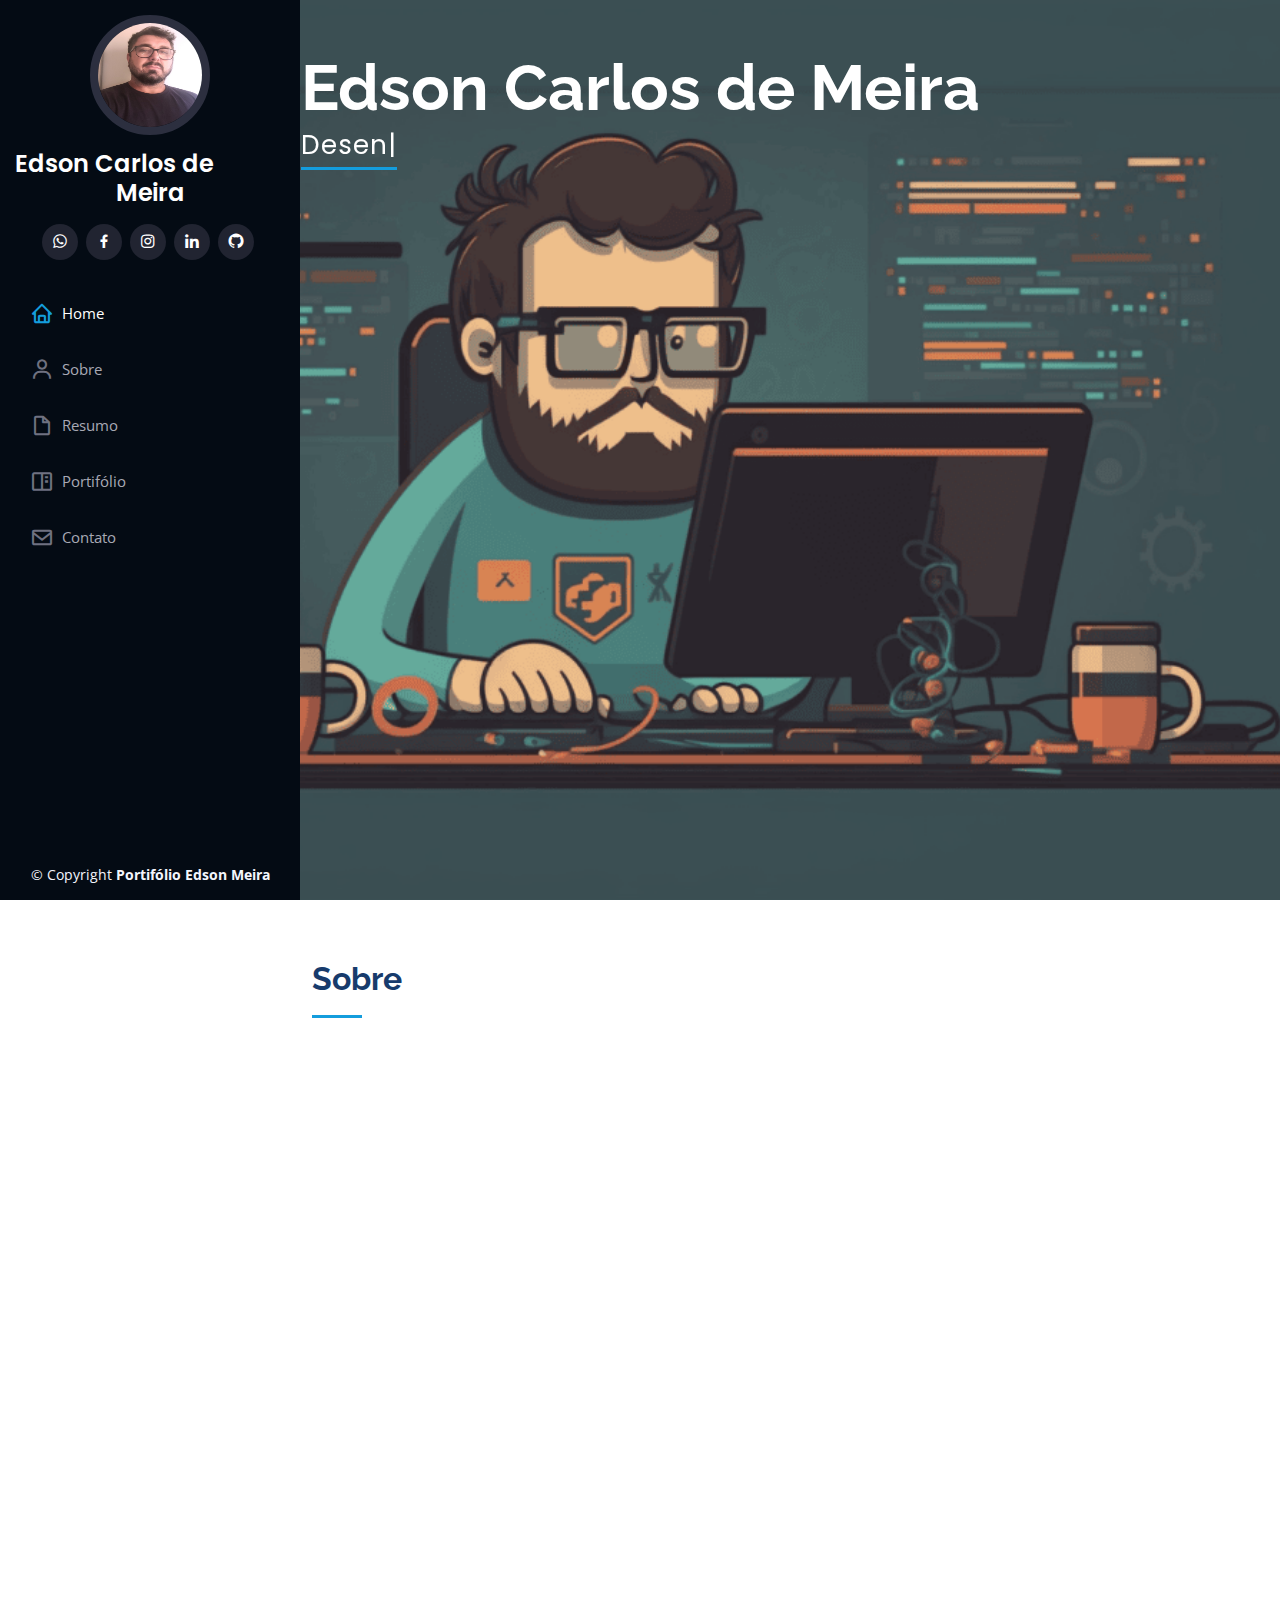
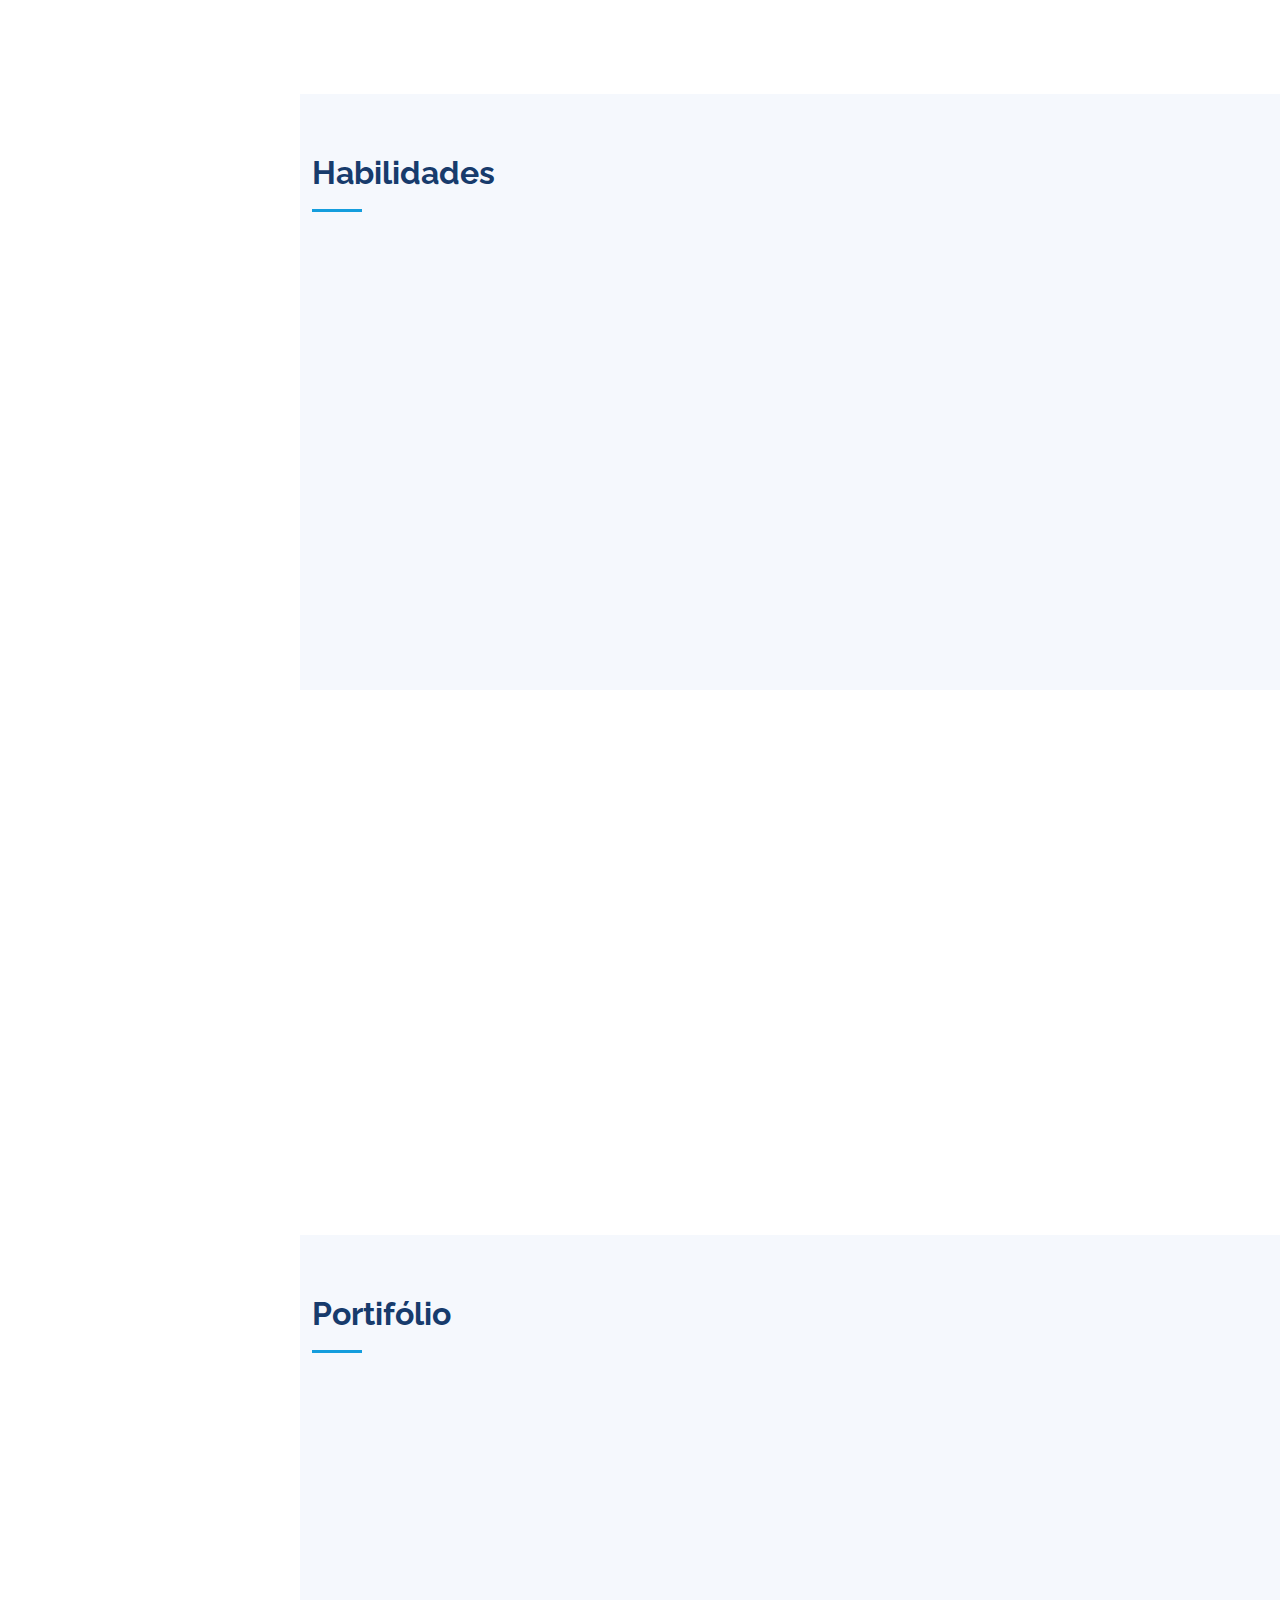
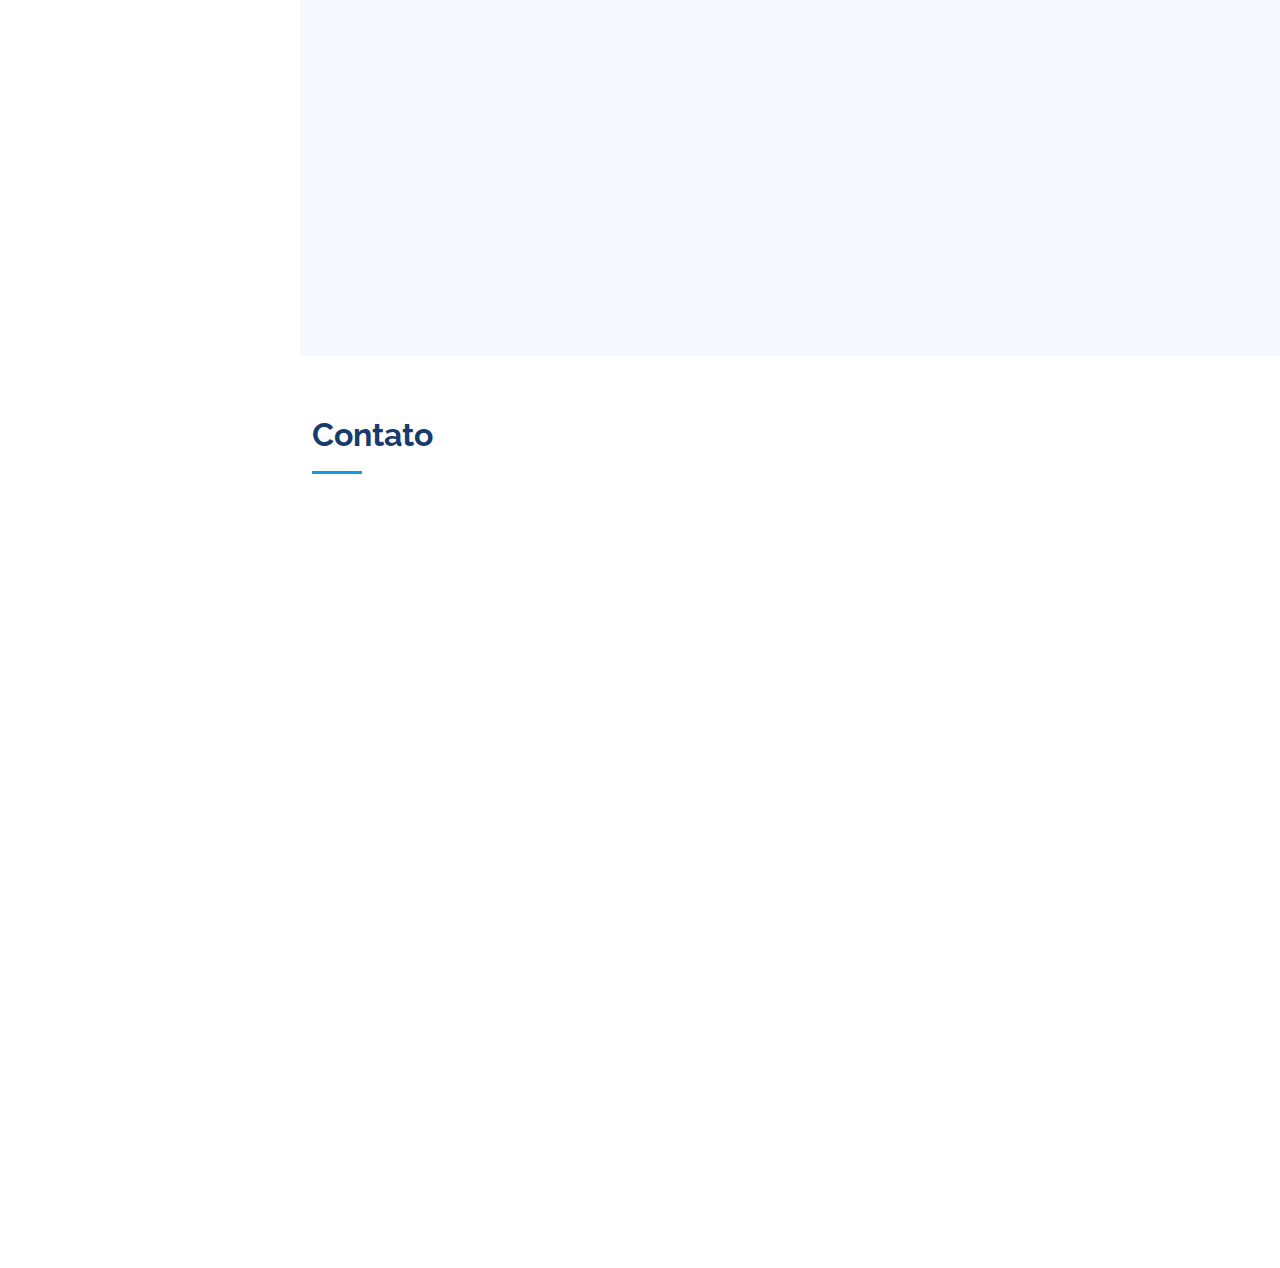
==== commit 898c230e: "Ajustes css" ====
--- a/index.html
+++ b/index.html
@@ -93,7 +93,7 @@
     <div class="hero-container" data-aos="fade-in">
       <h1>Edson Carlos de Meira</h1>
       <p><span class="typed"
-          data-typed-items="Desenvolvedor FullStack, Com as Ténologias Angular, Java, Spring Boot"></span></p>
+          data-typed-items="Desenvolvedor FullStack, Com as Técnologias Angular, Java, Spring Boot"></span></p>
     </div>
   </section><!-- End Hero -->
 
@@ -291,7 +291,7 @@
             <div class="portfolio-wrap">
               <img src="assets/img/portfolio/portfolio-1.jpg" class="img-fluid portfolio-img" alt="">
               <div class="portfolio-links">
-                <a href="projeto-filmes-edson-meira.netlify.app" data-gallery="portfolioGallery" class="portfolio-lightbox" title="Projeto Prime Flix"><i class="bx bx-plus"></i></a>
+                <!-- <a href="projeto-filmes-edson-meira.netlify.app" data-gallery="portfolioGallery" class="portfolio-lightbox" title="Projeto Prime Flix"><i class="bx bx-plus"></i></a> -->
                 <a href="portfolio-prime-flix-details.html" title="Mais Detalhes"><i class="bx bx-link"></i></a>
               </div>
             </div>
@@ -305,7 +305,7 @@
             <div class="portfolio-wrap">
               <img src="assets/img/portfolio/portfolio-2.jpg" class="img-fluid portfolio-img" alt="">
               <div class="portfolio-links">
-                <a href="https://projeto-chamados-edson-meira.netlify.app" data-gallery="portfolioGallery" class="portfolio-lightbox" title="Projeto Prime Flix"><i class="bx bx-plus"></i></a>
+                <!-- <a href="https://projeto-chamados-edson-meira.netlify.app" data-gallery="portfolioGallery" class="portfolio-lightbox" title="Projeto Chamados"><i class="bx bx-plus"></i></a> -->
                 <a href="portfolio-chamados-details.html" title="Mais Detalhes"><i class="bx bx-link"></i></a>
               </div>
             </div>
--- a/assets/css/style.css
+++ b/assets/css/style.css
@@ -240,7 +240,7 @@
 }
 
 #hero:before {
-  content: "";
+  /* content: ""; */
   position: absolute;
   bottom: 0;
   top: 0;
@@ -595,7 +595,7 @@
   text-align: center;
   background: rgba(20, 157, 221, 0.75);
   transition: 0.3s;
-  width: 50%;
+  width: 100%;
 }
 
 .portfolio .portfolio-wrap .portfolio-links a:hover {
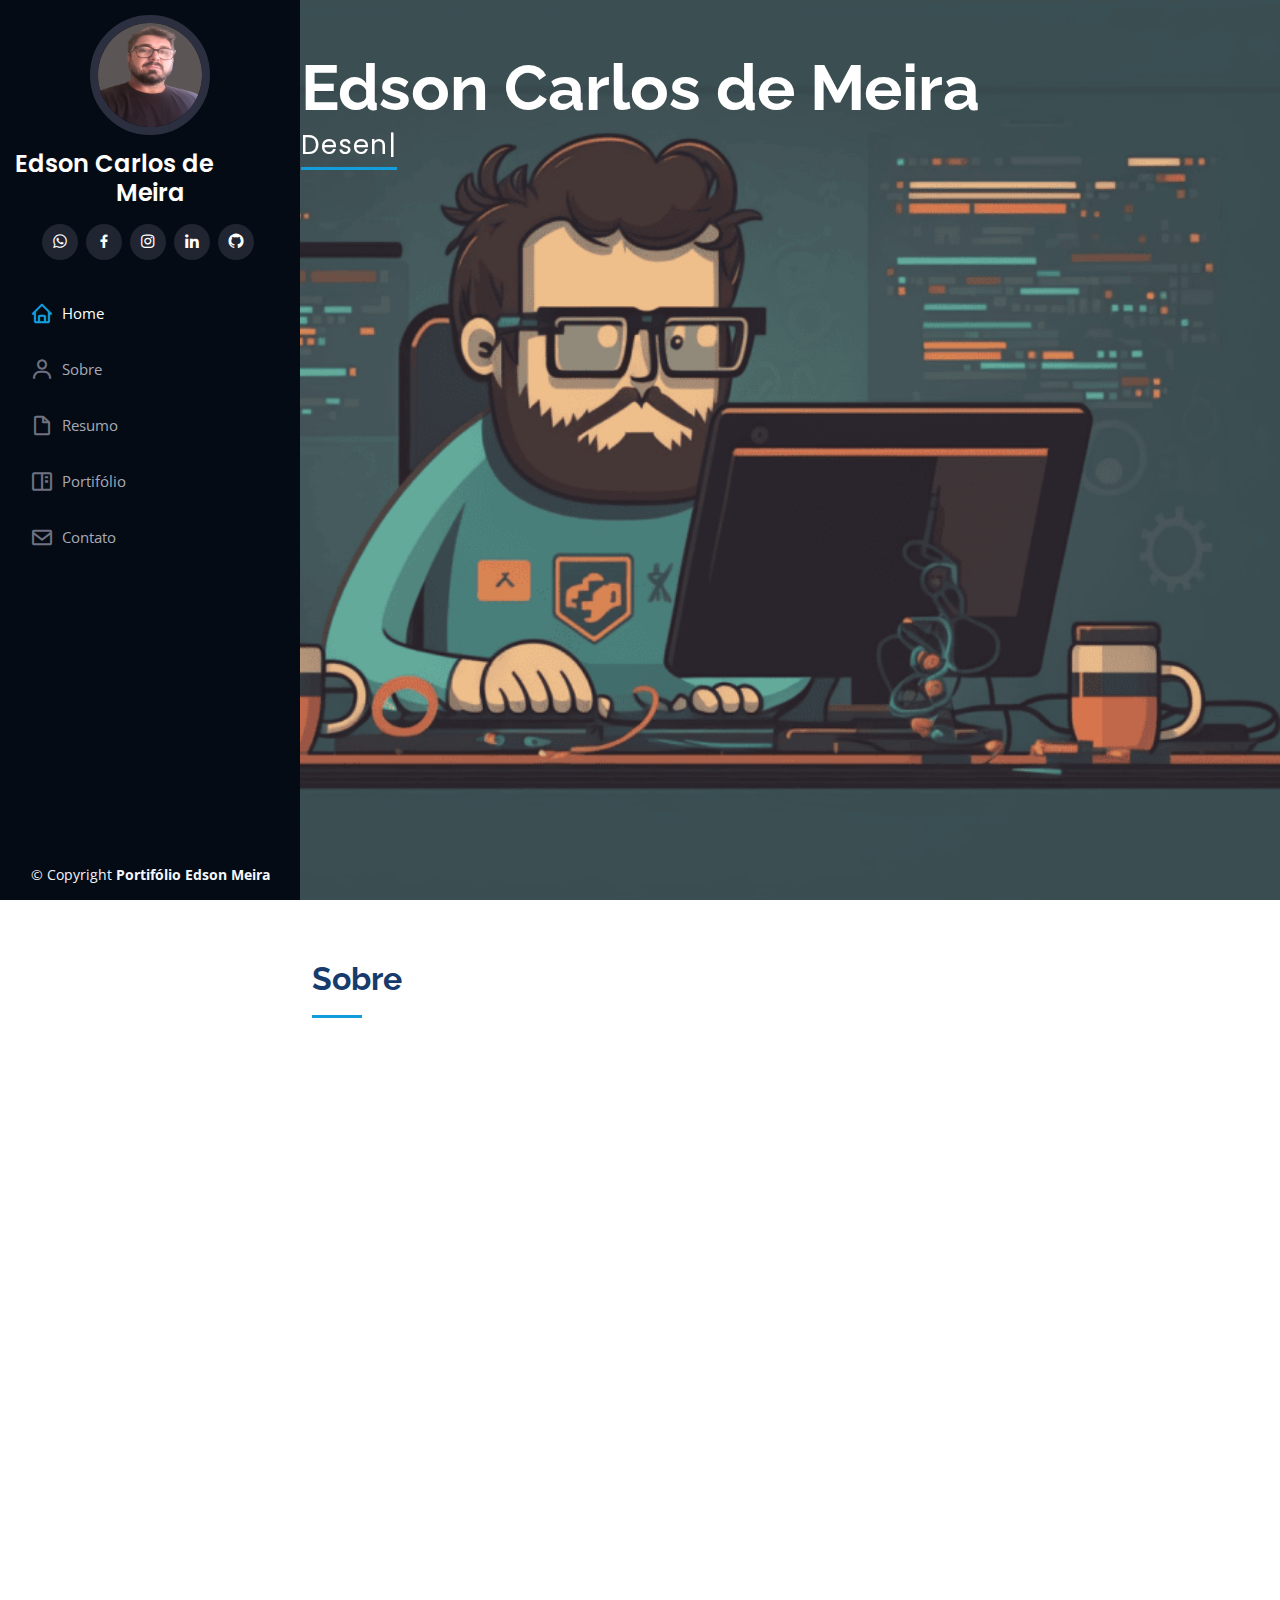
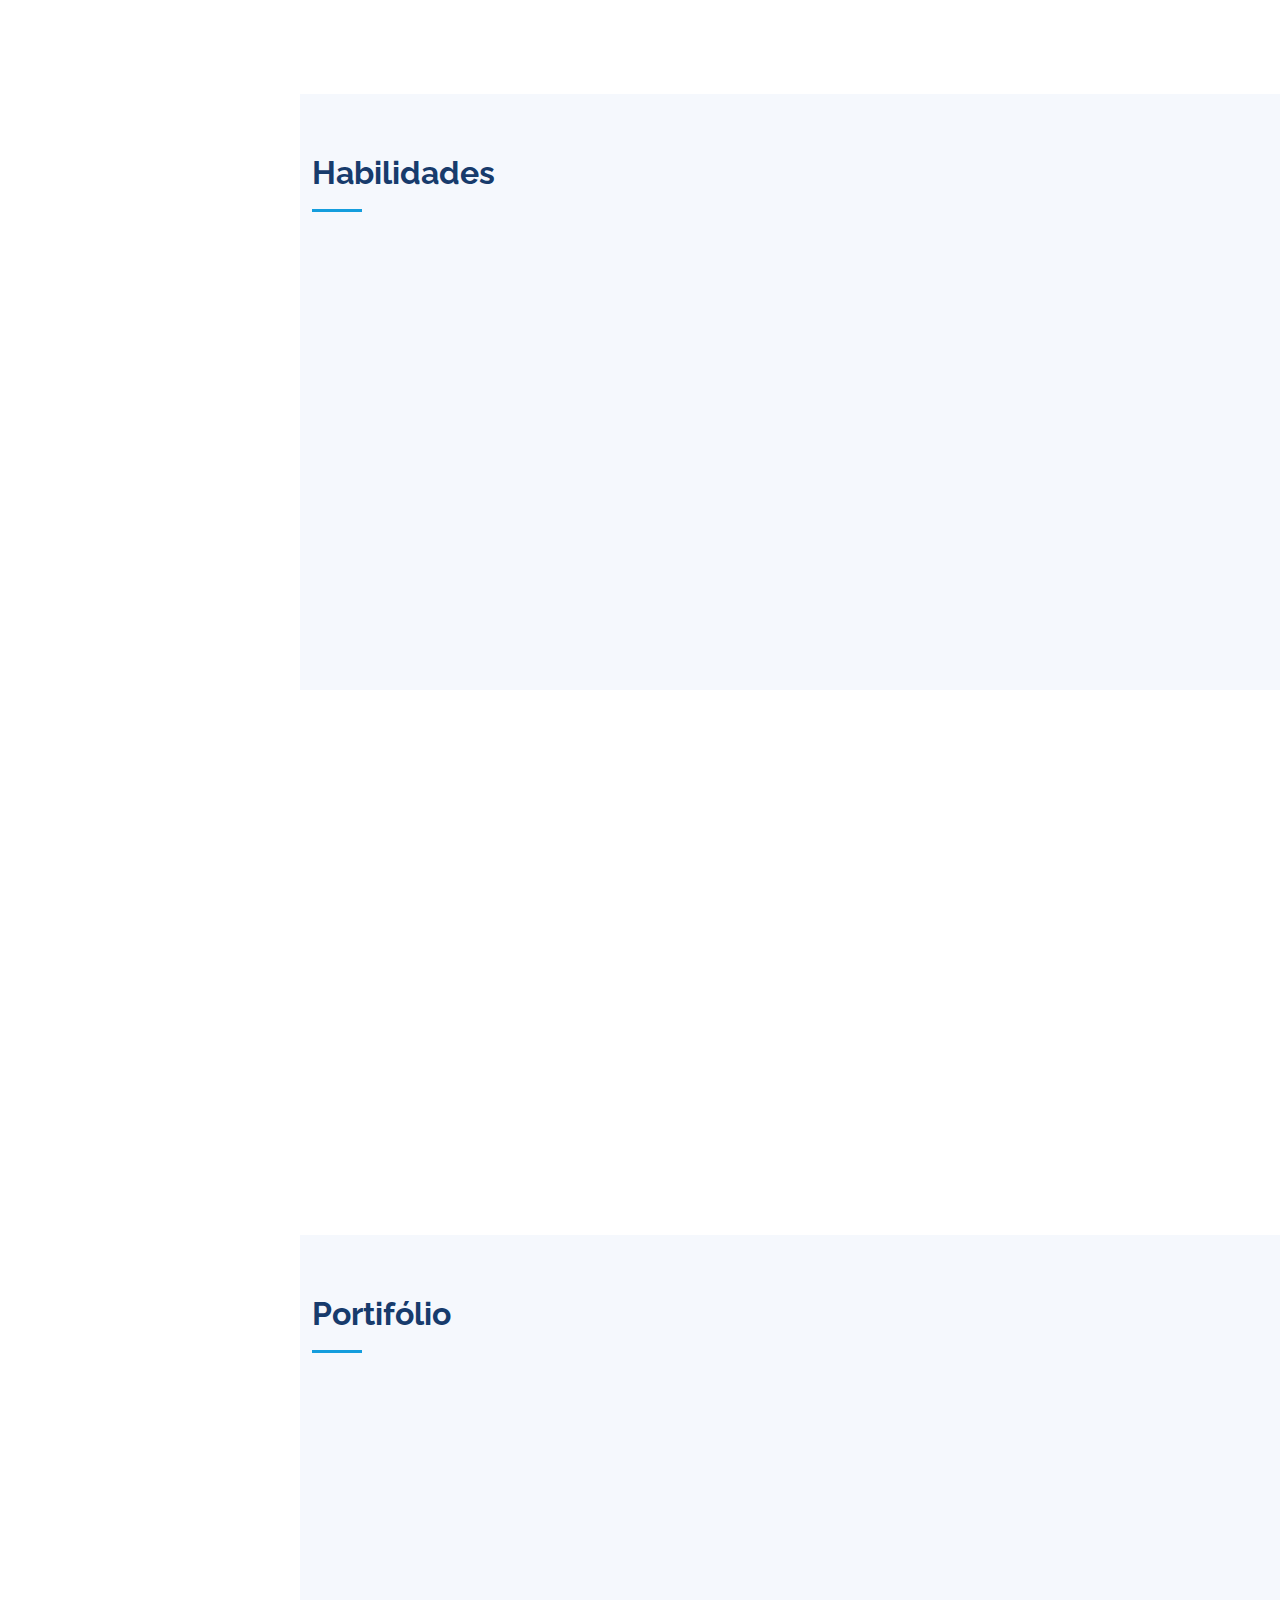
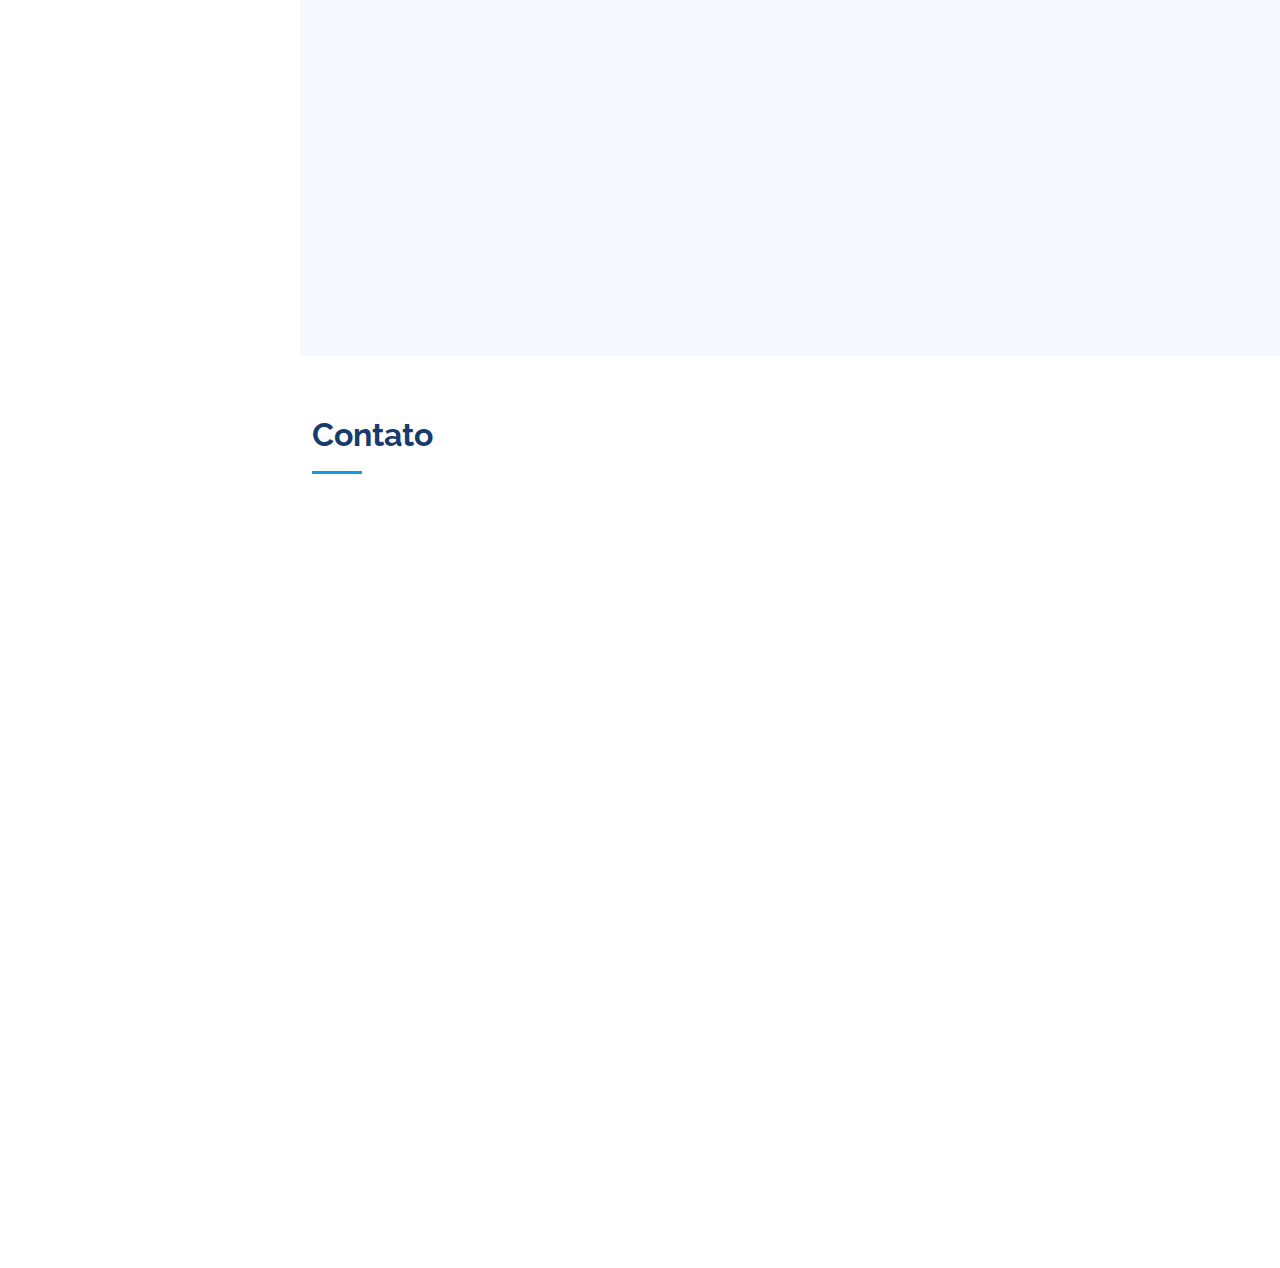
==== commit 203a2245: "Mudando favicon" ====
--- a/index.html
+++ b/index.html
@@ -5,7 +5,7 @@
   <meta charset="utf-8">
   <meta content="width=device-width, initial-scale=1.0" name="viewport">
 
-  <title>iPortifólio Bootstrap Template - Index</title>
+  <title>Portifólio Edson Meira</title>
   <meta content="" name="description">
   <meta content="" name="keywords">
 
--- a/assets/css/style.css
+++ b/assets/css/style.css
@@ -590,16 +590,16 @@
 }
 
 .portfolio .portfolio-wrap .portfolio-links a {
-  color: #fff;
-  font-size: 28px;
+  color: transparent;
+  font-size: 300px;
   text-align: center;
-  background: rgba(20, 157, 221, 0.75);
+  background: transparent;
   transition: 0.3s;
   width: 100%;
 }
 
 .portfolio .portfolio-wrap .portfolio-links a:hover {
-  background: rgba(20, 157, 221, 0.95);
+  background:transparent;
 }
 
 .portfolio .portfolio-wrap .portfolio-links a+a {
